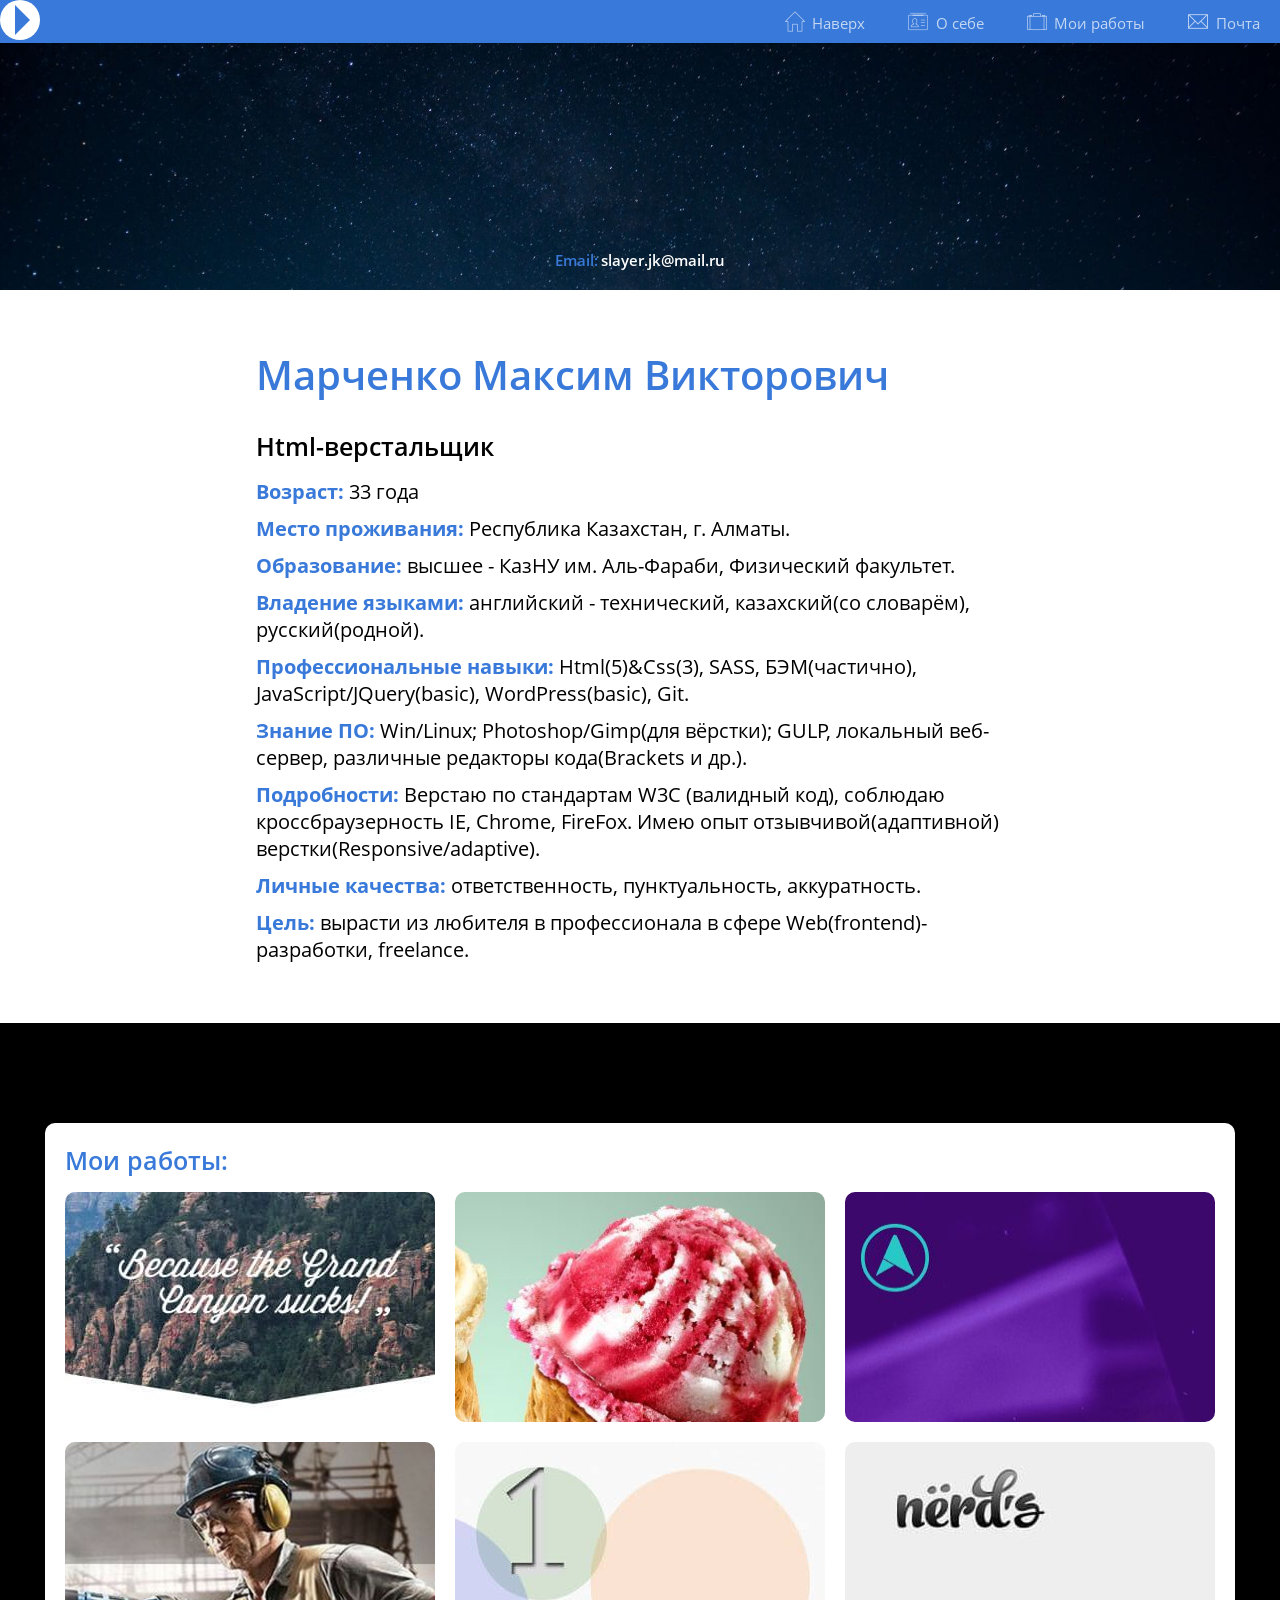
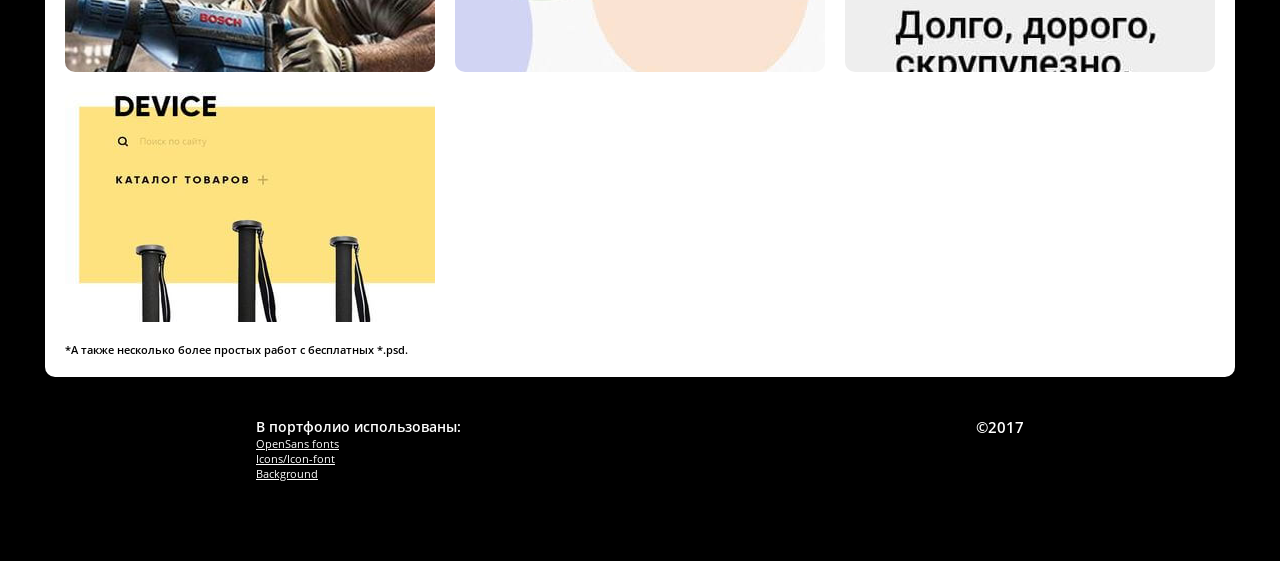
==== index.html @ 9f01fb10 "HTMLAcademy-Sedona project added." ====
<!DOCTYPE html>
<html lang="ru">

<head>
  <meta charset="utf-8">
  <meta name="description" content="Вёрстка (psd to html) и наполнение сайта.">
  <meta name="keywords" content="">
  <meta name="viewport" content="width=device-width,initial-scale=1">
  <meta http-equiv="X-UA-Compatible" content="IE=edge">

  <title>Портфолио html-верстальщика</title>

  <link href="css/normalize.css" rel="stylesheet">

  <link href="css/style.css" rel="stylesheet">
  <!--<link href="css/style-min.css" rel="stylesheet">-->

  <link rel="stylesheet" href="css/jquery-ui.min.css">
  <!--<link rel="stylesheet" href="https://ajax.googleapis.com/ajax/libs/jqueryui/1.12.1/themes/smoothness/jquery-ui.css">-->

  <!--<link rel="shortcut icon" href="img/favicon/favicon.ico" type="image/x-icon">-->
  <!--<link href="FONT" rel="stylesheet">-->

  <!--[if lt IE 9]>
  <script src="https://cdnjs.cloudflare.com/ajax/libs/html5shiv/3.7.3/html5shiv.min.js"></script>
  <![endif]-->

</head>

<body>
  <div class="toggle-header-menu">
    <div class="toggle-header-menu__btn"></div>
  </div>
  <header id="home" class="header">
    <nav class="header-top-menu clearfix">
      <ul class="header-top-menu__list">
        <li class="header-top-menu__li">
          <a href="#home" class="header-top-menu__link">
            <span class="header-top-menu__icon-font flaticon-homepage"></span>
            <span class="header-top-menu__span">Наверх</span>
          </a>
        </li>
        <li class="header-top-menu__li">
          <a href="#about" class="header-top-menu__link">
            <span class="header-top-menu__icon-font flaticon-id-card"></span>
            <span class="header-top-menu__span">О себе</span>
          </a>
        </li>
        <li class="header-top-menu__li">
          <a href="#works" class="header-top-menu__link">
            <span class="header-top-menu__icon-font flaticon-briefcase"></span>
            <span class="header-top-menu__span">Мои работы</span>
          </a>
        </li>
        <li class="header-top-menu__li">
          <a href="mailto:slayer.jk@mail.ru" class="header-top-menu__link">
            <span class="header-top-menu__icon-font flaticon-contact"></span>
            <span class="header-top-menu__span">Почта</span>
          </a>
        </li>
      </ul>
    </nav>
    <div class="header-bottom">
      <div class="container">
        <span class="colored-text1 header-bottom__span">Email:</span>
        <a class="header-bottom__mailto-link" href="mailto:slayer.jk@mail.ru">slayer.jk@mail.ru</a>
      </div>
    </div>
  </header>

  <div id="about" class="about-me">
    <div class="container">
      <h1 class="colored-text1 about-me__my-name">Марченко Максим Викторович</h1>
      <h2 class="about-me__prof">Html-верстальщик</h2>
      <p class="about-me__text">
        <span class="colored-text1 about-me__span">Возраст:</span> 33 года
      </p>
      <p class="about-me__text">
        <span class="colored-text1 about-me__span">Место проживания:</span> Республика Казахстан, г. Алматы.
      </p>
      <p class="about-me__text">
        <span class="colored-text1 about-me__span">Образование:</span> высшее - КазНУ им. Аль-Фараби, Физический факультет.
      </p>
      <p class="about-me__text">
        <span class="colored-text1 about-me__span">Владение языками:</span> английский - технический, казахский(со словарём), русский(родной).
      </p>
      <p class="about-me__text">
        <span class="colored-text1 about-me__span">Профессиональные навыки:</span> Html(5)&Css(3), SASS, БЭМ(частично), JavaScript/JQuery(basic), WordPress(basic), Git.
      </p>
      <p class="about-me__text">
        <span class="colored-text1 about-me__span">Знание ПО:</span> Win/Linux; Photoshop/Gimp(для вёрстки); GULP, локальный веб-сервер, различные редакторы кода(Brackets и др.).
      </p>
      <p class="about-me__text">
        <span class="colored-text1 about-me__span">Подробности:</span> Верстаю по стандартам W3C (валидный код), соблюдаю кроссбраузерность IE, Chrome, FireFox. Имею опыт отзывчивой(адаптивной) верстки(Responsive/adaptive).
      </p>
      <p class="about-me__text">
        <span class="colored-text1 about-me__span">Личные качества:</span> ответственность, пунктуальность, аккуратность.
      </p>
      <p class="about-me__text">
        <span class="colored-text1 about-me__span">Цель:</span> вырасти из любителя в профессионала в сфере Web(frontend)-разработки, freelance.
      </p>
    </div>
  </div>

  <div id="works" class="my-works">
    <div class="container container_my-works">
      <h2 class="about-me__prof about-me__prof_works">Мои работы:</h2>
      <div class="my-works__wrapper">
        <div class="my-works__work my-works__work_7">
          <div class="my-works__work-overlay">
            <h3 class="my-works__work-title">HTML Academy - Sedona</h3>
            <p class="my-works__work-description">
              Двухстраничный сайт(index/catalog) интернет-магазина.
              <br>Adaptive/Responsive: <span class="colored-text1">responsive(1200px-768px).</span>.
              <br>Свёрстано с макета HTMLAcademy.ru.
            </p>
            <div class="my-works__work-links">
              <a href="works/htmlacademy-sedona/index.html" class="my-works__work-link">Index</a>
              <a href="works/htmlacademy-sedona/hotels.html" class="my-works__work-link">Catalog</a>
            </div>
          </div>
          <img class="my-works__work-img" src="img/my-works__sedona.jpg" width="370" height="250" alt="Htmlacademy.ru-Glacy">
        </div>
        <div class="my-works__work my-works__work_6">
          <div class="my-works__work-overlay">
            <h3 class="my-works__work-title">HTML Academy - Glacy</h3>
            <p class="my-works__work-description">
              Двухстраничный сайт(index/catalog) интернет-магазина.
              <br>Adaptive/Responsive: <span class="colored-text1">adaptive(1200px-900px).</span>.
              <br>Свёрстано с макета HTMLAcademy.ru.
            </p>
            <div class="my-works__work-links">
              <a href="works/htmlacademy-glacy/index.html" class="my-works__work-link">Index</a>
              <a href="works/htmlacademy-glacy/catalog-creamy.html" class="my-works__work-link">Catalog</a>
            </div>
          </div>
          <img class="my-works__work-img" src="img/my-works__glacy.jpg" width="370" height="250" alt="Htmlacademy.ru-Glacy">
        </div>
        <div class="my-works__work my-works__work_5">
          <div class="my-works__work-overlay">
            <h3 class="my-works__work-title">Free psd - Eclipse</h3>
            <p class="my-works__work-description">
              Landing page.
              <br>Adaptive/Responsive: <span class="colored-text1">responsive</span>.
              <br><a class="my-works__work-link" href="http://blazrobar.com/free-psd-website-templates/eclipse-free-website-psd-template/">Ссылка на макет</a>
            </p>
            <div class="my-works__work-links">
              <a href="works/eclipse-free-psd/index.html" class="my-works__work-link">Index</a>
            </div>
          </div>
          <img class="my-works__work-img" src="img/my-works__eclipse.jpg" width="370" height="250" alt="Htmlacademy.ru-Technomart">
        </div>
        <div class="my-works__work my-works__work_4">
          <div class="my-works__work-overlay">
            <h3 class="my-works__work-title">HTMLAcademy-Technomart</h3>
            <p class="my-works__work-description">
              Двухстраничный сайт(index/catalog) интернет-магазина.
              <br>Adaptive/Responsive: <span class="colored-text1">none(fixed, 960px)</span>.
              <br>Свёрстано с макета HTMLAcademy.ru.
            </p>
            <div class="my-works__work-links">
              <a href="works/htmlacademy-technomart/index.html" class="my-works__work-link">Index</a>
              <a href="works/htmlacademy-technomart/technomart-catalog-perforators.html" class="my-works__work-link">Catalog</a>
            </div>
          </div>
          <img class="my-works__work-img" src="img/my-works__technomart.jpg" width="370" height="250" alt="Htmlacademy.ru-Technomart">
        </div>
        <div class="my-works__work my-works__work_4">
          <div class="my-works__work-overlay">
            <h3 class="my-works__work-title">PixelPlus test-project</h3>
            <p class="my-works__work-description">
              Тестовое задание на должность «WEB разработчик, HTML верстальщик» в компании Пиксель Плюс - 3 уровень сложности.
              <br>Adaptive/Responsive: <span class="colored-text1">responsive</span>.
              <br><a class="my-works__work-link" href="http://www.pixelplus.ru/test/lvl3/pixelplus.ru-test-v3.psd">Ссылка на макет</a>
            </p>
            <div class="my-works__work-links">
              <a href="works/pixel-plus-test-psd/index.html" class="my-works__work-link">Index</a>
            </div>
          </div>
          <img class="my-works__work-img" src="img/my-works__pixel-plus.jpg" width="370" height="250" alt="PixelPlus test-project">
        </div>
        <div class="my-works__work my-works__work_2">
          <div class="my-works__work-overlay">
            <h3 class="my-works__work-title">HTMLAcademy-Nerds</h3>
            <p class="my-works__work-description">
              Двухстраничный сайт(index/catalog) интернет-магазина.
              <br>Adaptive/Responsive: <span class="colored-text1">none(fixed, 880px)</span>.
              <br>Свёрстано с макета HTMLAcademy.ru.
            </p>
            <div class="my-works__work-links">
              <a href="works/htmlacademy-nerds/index.html" class="my-works__work-link">Index</a>
              <a href="works/htmlacademy-nerds/catalog.html" class="my-works__work-link">Catalog</a>
            </div>
          </div>
          <img class="my-works__work-img" src="img/my-works__nerds.jpg" width="370" height="250" alt="HTMLAcademy-Nerds">
        </div>
        <div class="my-works__work my-works__work_1">
          <div class="my-works__work-overlay">
            <h3 class="my-works__work-title">Htmlacademy.ru-Device</h3>
            <p class="my-works__work-description">
              Двухстраничный сайт(index/catalog) интернет-магазина.
              <br>Adaptive/Responsive: <span class="colored-text1">none(fixed, 1160px)</span>.
              <br>Курсовая работа.
              <br>Свёрстано с макета HTMLAcademy.ru.
            </p>
            <div class="my-works__work-links">
              <a href="works/htmlacademy-device/index.html" class="my-works__work-link">Index</a>
              <a href="works/htmlacademy-device/catalog-selfie-monopods.html" class="my-works__work-link">Catalog</a>
            </div>
          </div>
          <img class="my-works__work-img" src="img/my-works__device.jpg" width="370" height="250" alt="Htmlacademy.ru-Device">
        </div>
      </div>
      <span class="my-works__works-etc">*А также несколько более простых работ с бесплатных *.psd.</span>
    </div>
  </div>

  <footer class="footer">
    <div class="container clearfix">
      <div class="used-materials">
        <span class="used-materials__span">В портфолио использованы:</span>
        <a class="used-materials__link" href="https://fonts.google.com/specimen/Open+Sans?selection.family=Open+Sans">OpenSans fonts</a>
        <a class="used-materials__link" href="http://www.flaticon.com/">Icons/Icon-font</a>
        <a class="used-materials__link" href="http://wallpaperswide.com/night_sky_3-wallpapers.html">Background</a>

      </div>
      <div class="copyright">
        ©2017
      </div>
    </div>
  </footer>

  <div class="overlay"></div>

  <!-- Scripts______________________________________ -->
  <script src="script/jquery-3.1.1.min.js"></script>
  <!--<script src="https://ajax.googleapis.com/ajax/libs/jquery/3.1.1/jquery.min.js"></script>-->

  <script src="script/jquery-ui.min.js"></script>
  <!--<script src="https://ajax.googleapis.com/ajax/libs/jqueryui/1.12.1/jquery-ui.min.js"></script>-->

  <script src="script/script.js"></script>
  <!--<script src="script/script-min.js"></script>-->

</body>

</html>
---- css/style.css ----
@font-face {
  font-family: 'OpenSans-Regular';
  src: url('../fonts/OpenSans-Regular/OpenSans-Regular.eot');
  src: url('../fonts/OpenSans-Regular/OpenSans-Regular.woff2') format('woff2'), url('../fonts/OpenSans-Regular/OpenSans-Regular.eot?#iefix') format('embedded-opentype');
  font-weight: normal;
  font-style: normal;
}

@font-face {
  font-family: 'OpenSans';
  src: url('../fonts/OpenSans-Regular/OpenSans.woff') format('woff'), url('../fonts/OpenSans-Regular/OpenSans.ttf') format('truetype');
  font-weight: normal;
  font-style: normal;
}

@font-face {
  font-family: 'OpenSans-Semibold';
  src: url('../fonts/OpenSans-Semibold/OpenSans-Semibold.eot');
  src: url('../fonts/OpenSans-Semibold/OpenSans-Semibold.woff2') format('woff2'), url('../fonts/OpenSans-Semibold/OpenSans-Semibold.woff') format('woff'), url('../fonts/OpenSans-Semibold/OpenSans-Semibold.ttf') format('truetype'), url('../fonts/OpenSans-Semibold/OpenSans-Semibold.eot?#iefix') format('embedded-opentype');
  font-weight: normal;
  font-style: normal;
}

@font-face {
  font-family: 'OpenSans-Bold';
  src: url('../fonts/OpenSans-Bold/OpenSans-Bold.eot');
  src: url('../fonts/OpenSans-Bold/OpenSans-Bold.woff2') format('woff2'), url('../fonts/OpenSans-Bold/OpenSans-Bold.woff') format('woff'), url('../fonts/OpenSans-Bold/OpenSans-Bold.ttf') format('truetype'), url('../fonts/OpenSans-Bold/OpenSans-Bold.eot?#iefix') format('embedded-opentype');
  font-weight: normal;
  font-style: normal;
}


/* ICON-FONT */


/* Flaticon icon font: Flaticon Creation date: 08/02/2017 11:21 */

@font-face {
  font-family: "Flaticon";
  src: url("../fonts/icon-font/Flaticon.eot");
  src: url("../fonts/icon-font/Flaticon.eot?#iefix") format("embedded-opentype"), url("../fonts/icon-font/Flaticon.woff") format("woff"), url("../fonts/icon-font/Flaticon.ttf") format("truetype"), url("../fonts/icon-font/Flaticon.svg#Flaticon") format("svg");
  font-weight: normal;
  font-style: normal;
}

@media screen and (-webkit-min-device-pixel-ratio:0) {
  @font-face {
    font-family: "Flaticon";
    src: url("../fonts/icon-font/Flaticon.svg#Flaticon") format("svg");
  }
}

[class^="flaticon-"]:before,
[class*=" flaticon-"]:before,
[class^="flaticon-"]:after,
[class*=" flaticon-"]:after {
  font-family: Flaticon;
  font-size: 20px;
  font-style: normal;
  margin-left: 20px;
}

.flaticon-briefcase:before {
  content: "\f100";
}

.flaticon-contact:before {
  content: "\f101";
}

.flaticon-homepage:before {
  content: "\f102";
}

.flaticon-id-card:before {
  content: "\f103";
}


/*
*::-webkit-input-placeholder {
	color: #666;
	opacity: 1;
}
*:-moz-placeholder {
	color: #666;
	opacity: 1;
}
*::-moz-placeholder {
	color: #666;
	opacity: 1;
}
*:-ms-input-placeholder {
	color: #666;
	opacity: 1;
}
*/


/* Common styles */

* {
  margin: 0;
  padding: 0;
}

a {
  text-decoration: none;
  color: #000000;
}

body {
  display: -webkit-box;
  display: -ms-flexbox;
  display: flex;
  -webkit-box-orient: vertical;
  -webkit-box-direction: normal;
  -ms-flex-direction: column;
  flex-direction: column;
  -webkit-box-pack: start;
  -ms-flex-pack: start;
  justify-content: flex-start;
  font-size: 0.625em;
  background: #000 url('../img/body__bg.jpg') no-repeat center;
  background-attachment: fixed;
  background-size: 100% 100%;
}

ul {
  list-style: none;
}

img,
video,
audio {
  max-width: 100%;
}

.clearfix {
  display: table;
  clear: both;
  content: "";
}

.container {
  width: 100%;
  max-width: 768px;
  margin: 0 auto;
}

.colored-text1 {
  font-family: "OpenSans-Bold", Arial, sans-serif;
  color: #3879d9;
}

.hidden {
  display: none;
}


/* HEADER_TOP_MENU */

.toggle-header-menu {
  display: none;
  position: fixed;
  width: 40px;
  height: 40px;
  background-color: #fff;
  border-radius: 50%;
  cursor: pointer;
  -webkit-transition: all 0.5s ease;
  transition: all 0.5s ease;
  z-index: 101;
}

.toggle-header-menu__btn::after {
  position: absolute;
  top: 5px;
  left: 15px;
  border: 15px solid transparent;
  border-left-color: #3879d9;
  content: "";
}

.toggle-header-menu__btn_active {
  -webkit-transform: rotate(180deg);
  transform: rotate(180deg);
}

.toggle-header-menu:hover {
  box-shadow: 0 0 5px 5px #fff;
}

.toggle-header-menu:hover > .toggle-header-menu__btn {
  -webkit-transform: translateX(-3px);
  transform: translateX(-3px);
}

.header-top-menu {
  position: fixed;
  width: 100%;
  height: 40px;
  background-color: #3879d9;
  z-index: 100;
}

.header-top-menu__list {
  float: right;
}

.header-top-menu__li {
  display: inline-block;
}

.header-top-menu__link {
  display: block;
  padding: 0;
  padding-top: 10px;
  padding-right: 20px;
  padding-bottom: 10px;
  vertical-align: middle;
  opacity: 0.7;
}

.header-top-menu__link:hover {
  background-color: #1765d9;
  opacity: 1;
}

.header-top-menu__span,
.header-top-menu__icon-font {
  font-size: 1.5em;
  /*15*/
  color: #ffffff;
}

.header-top-menu__icon-font {
  margin-right: 5px;
}

.header-top-menu__span {
  font-family: "OpenSans", Arial, sans-serif;
}


/* HEADER_BOTTOM */

.header-bottom {
  padding-top: 250px;
  padding-bottom: 20px;
  text-align: center;
}

.header-bottom__span,
.header-bottom__mailto-link {
  font: 1.5em "OpenSans-SemiBold", Arial, sans-serif;
  /*15*/
}

.header-bottom__mailto-link {
  color: #fff;
}


/* ABOUT-ME */

.about-me {
  width: 100%;
  padding-top: 30px;
  padding-bottom: 50px;
  text-align: left;
  background-color: #ffffff;
}

.about-me__my-name {
  font: 4em "OpenSans-SemiBold", Arial, sans-serif;
  /*20*/
}

.about-me__prof {
  margin-bottom: 15px;
  font: 2.5em "OpenSans-SemiBold", Arial, sans-serif;
  /*20*/
  color: #000;
}

.about-me__prof_works {
  color: #3879d9;
}

.about-me__text {
  margin-bottom: 10px;
  font: 2em "OpenSans", Arial, sans-serif;
  /*20*/
  color: #000;
}


/* MY_WORKS */

.my-works {
  padding-top: 100px;
  padding-bottom: 40px;
}

.container_my-works {
  max-width: 1150px;
  /*1190*/
  padding: 20px;
  background-color: #fff;
  border-radius: 10px;
}

.my-works__wrapper {
  display: -webkit-box;
  display: -ms-flexbox;
  display: flex;
  -webkit-box-pack: justify;
  -ms-flex-pack: justify;
  justify-content: space-between;
  -webkit-box-align: start;
  -ms-flex-align: start;
  align-items: flex-start;
  -ms-flex-wrap: wrap;
  flex-wrap: wrap;
}

.my-works__work {
  position: relative;
  width: 370px;
  height: 230px;
  margin-bottom: 20px;
  background-color: grey;
  border-radius: 10px;
  overflow: hidden;
}

.my-works__work:hover {
  box-shadow: 0 0 10px 5px grey;
}

.my-works__work:hover .my-works__work-img {
  opacity: 0.3;
}

.my-works__work-overlay {
  position: absolute;
  top: 50%;
  left: 50%;
  display: -webkit-box;
  display: -ms-flexbox;
  display: flex;
  -webkit-box-orient: vertical;
  -webkit-box-direction: normal;
  -ms-flex-direction: column;
  flex-direction: column;
  -webkit-box-pack: start;
  -ms-flex-pack: start;
  justify-content: flex-start;
  -webkit-box-align: start;
  -ms-flex-align: start;
  align-items: flex-start;
  width: 300px;
  height: 150px;
  padding: 10px;
  word-break: normal;
  text-align: left;
  background-color: rgba(0, 0, 0, 0.7);
  border-radius: 5px;
  -webkit-transform: translate(-50%, -50%) scale(0);
  transform: translate(-50%, -50%) scale(0);
  -webkit-transition: all 0.5s ease;
  transition: all 0.5s ease;
  overflow: hidden;
  z-index: 1;
}

.my-works__work:hover > .my-works__work-overlay {
  -webkit-transform: translate(-50%, -50%) scale(1);
  transform: translate(-50%, -50%) scale(1);
}

.my-works__work-title {
  margin-bottom: 5px;
  font: 1.5em "OpenSans-Bold", Arial, sans-serif;
  color: #3879d9;
}

.my-works__work-description {
  display: block;
  width: 100%;
  font: 1.2em "OpenSans-SemiBold", Arial, sans-serif;
  color: #fff;
}

.my-works__work-links {
  margin-top: auto;
}

.my-works__work-link {
  font: 1.1em "OpenSans-SemiBold", Arial, sans-serif;
  text-decoration: underline;
  color: #fff;
}

.my-works__work-link:hover {
  text-decoration: none;
  color: #3879d9;
}

.my-works__works-etc {
  font: 1.1em "OpenSans-SemiBold", Arial, sans-serif;
  color: #000;
}


/* FOOTER */

.footer {
  margin-top: auto;
  padding-bottom: 80px;
}

.used-materials {
  float: left;
  width: 300px;
  text-align: left;
}

.used-materials__span {
  font: 1.4em "OpenSans-SemiBold", Arial, sans-serif;
  text-decoration: underline;
  color: #fff;
  text-decoration: none;
}

.used-materials__link {
  display: block;
  font: 1.1em "OpenSans", Arial, sans-serif;
  text-decoration: underline;
  color: #fff;
}

.used-materials__link:hover {
  text-decoration: none;
}

.copyright {
  float: right;
  width: 200px;
  font: 1.5em "OpenSans-SemiBold", Arial, sans-serif;
  /*15*/
  text-align: right;
  color: #fff;
}


/* Media-queries-desktops/tablets */


/* Large Devices, Wide Screens */

@media only screen and (max-width: 1109px) {
  .my-works__wrapper {
    padding: 0;
    -ms-flex-pack: distribute;
    justify-content: space-around;
  }
  /* Medium Devices, Desktops */
  @media only screen and (max-width: 992px) {}
  /* Small Devices, Tablets */
  @media only screen and (max-width: 739px) {
    .my-works__wrapper {
      -webkit-box-pack: center;
      -ms-flex-pack: center;
      justify-content: center;
    }
  }
  @media only screen and (max-width: 516px) {
    .toggle-header-menu {
      top: 40px;
    }
    .header-top-menu__list {
      text-align: right;
    }
    .about-me {
      padding: 0 5px 20px 5px;
    }
    .about-me__my-name {
      margin-bottom: 5px;
      font-size: 2em;
    }
    .about-me__prof {
      margin-bottom: 5px;
      font-size: 1.7em;
    }
    .about-me__text {
      margin-bottom: 5px;
      font-size: 1.5em;
    }
    .container_my-works {
      padding-left: 5px;
      padding-right: 5px;
    }
    .my-works__work {
      position: relative;
      width: 100%;
      height: 100%;
      margin-bottom: 10px;
      background-color: transparent;
    }
    .my-works__work:hover {
      box-shadow: none;
    }
    .my-works__work:hover > .my-works__work-overlay {
      -webkit-transform: none;
      transform: none;
    }
    .my-works__work-img {
      display: none;
    }
    .my-works__work-overlay {
      display: block;
      position: relative;
      top: 0;
      left: 0;
      width: 100%;
      height: 100%;
      -webkit-transform: none;
      transform: none;
      -webkit-transition: none;
      transition: none;
      background-color: rgba(0, 0, 0, 0.8);
    }
  }
  /* Media-queries-desktops/smartphones */
  /* Extra Small Devices, Phones */
  @media only screen and (max-width: 480px) {
    .header-top-menu__li {
      display: inline-block;
    }
    .header-top-menu__link {
      padding-right: 7px;
    }
    .about-me__text {
      line-height: 1.5em;
    }
  }
  /* Custom, iPhone Retina */
  @media only screen and (max-width: 320px) {
    .header-top-menu__link {
      padding-right: 20px;
    }
  }
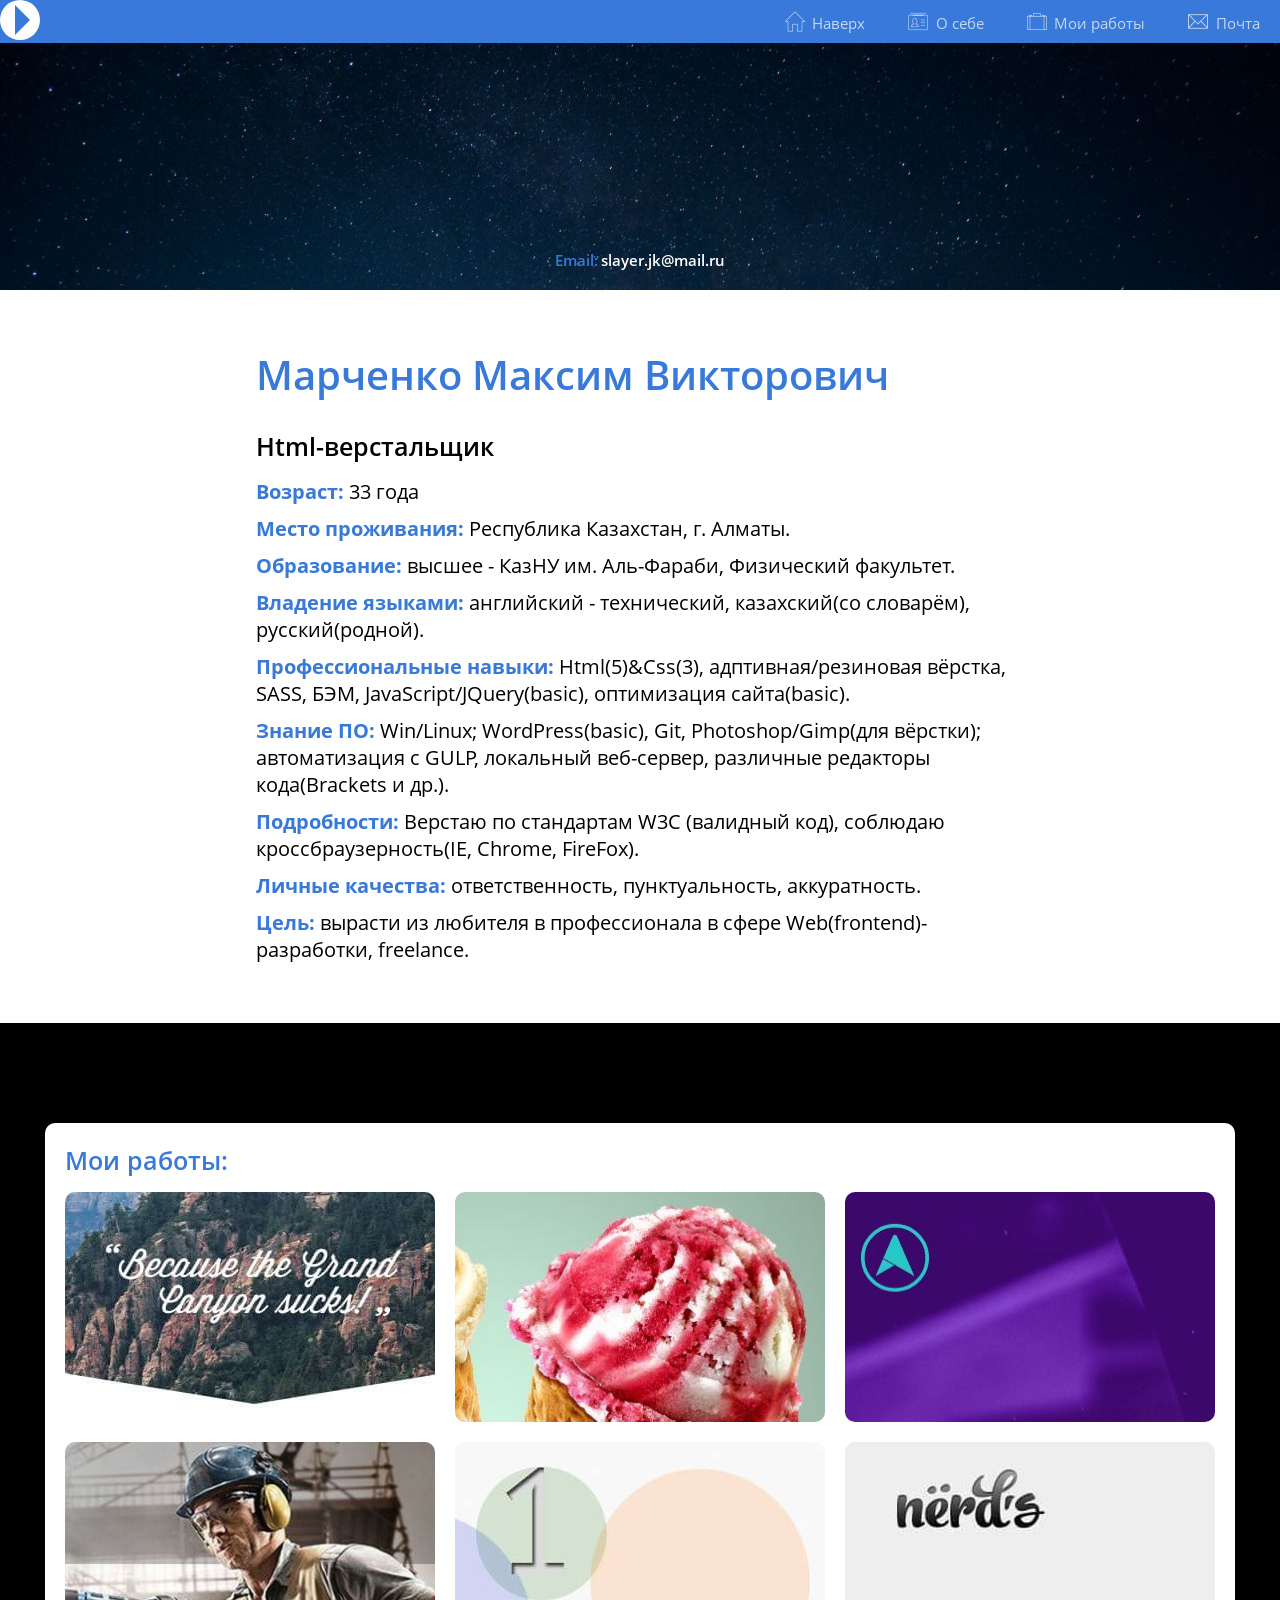
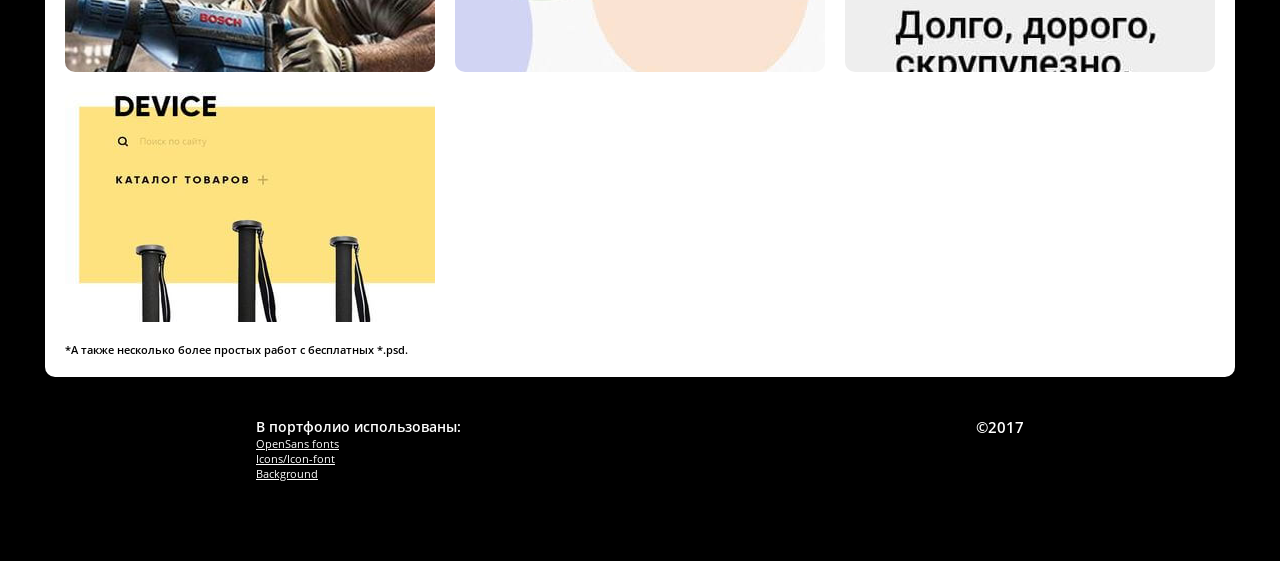
==== commit 9e8b4d18: "[-]|Removed previous Sedona project. [+]Added sedona - htmlacademy intensiv #11 - sedona project." ====
--- a/index.html
+++ b/index.html
@@ -85,13 +85,13 @@
         <span class="colored-text1 about-me__span">Владение языками:</span> английский - технический, казахский(со словарём), русский(родной).
       </p>
       <p class="about-me__text">
-        <span class="colored-text1 about-me__span">Профессиональные навыки:</span> Html(5)&Css(3), SASS, БЭМ(частично), JavaScript/JQuery(basic), WordPress(basic), Git.
-      </p>
-      <p class="about-me__text">
-        <span class="colored-text1 about-me__span">Знание ПО:</span> Win/Linux; Photoshop/Gimp(для вёрстки); GULP, локальный веб-сервер, различные редакторы кода(Brackets и др.).
-      </p>
-      <p class="about-me__text">
-        <span class="colored-text1 about-me__span">Подробности:</span> Верстаю по стандартам W3C (валидный код), соблюдаю кроссбраузерность IE, Chrome, FireFox. Имею опыт отзывчивой(адаптивной) верстки(Responsive/adaptive).
+        <span class="colored-text1 about-me__span">Профессиональные навыки:</span> Html(5)&Css(3), адптивная/резиновая вёрстка, SASS, БЭМ, JavaScript/JQuery(basic), оптимизация сайта(basic).
+      </p>
+      <p class="about-me__text">
+        <span class="colored-text1 about-me__span">Знание ПО:</span> Win/Linux; WordPress(basic), Git, Photoshop/Gimp(для вёрстки); автоматизация с GULP, локальный веб-сервер, различные редакторы кода(Brackets и др.).
+      </p>
+      <p class="about-me__text">
+        <span class="colored-text1 about-me__span">Подробности:</span> Верстаю по стандартам W3C (валидный код), соблюдаю кроссбраузерность(IE, Chrome, FireFox).
       </p>
       <p class="about-me__text">
         <span class="colored-text1 about-me__span">Личные качества:</span> ответственность, пунктуальность, аккуратность.
@@ -110,13 +110,14 @@
           <div class="my-works__work-overlay">
             <h3 class="my-works__work-title">HTML Academy - Sedona</h3>
             <p class="my-works__work-description">
-              Двухстраничный сайт(index/catalog) интернет-магазина.
-              <br>Adaptive/Responsive: <span class="colored-text1">responsive(1200px-768px).</span>.
-              <br>Свёрстано с макета HTMLAcademy.ru.
+              Трёхстраничный (index/media/form) туристический сайт.
+              <br>Responsive: <span class="colored-text1">Responsive(320px-1200px).</span>.
+              <br>Курсовая работа Продвинутого интенсива(№11 c 22 мая по 28 июня 2017) HTMLAcademy.ru.
             </p>
             <div class="my-works__work-links">
               <a href="works/htmlacademy-sedona/index.html" class="my-works__work-link">Index</a>
-              <a href="works/htmlacademy-sedona/hotels.html" class="my-works__work-link">Catalog</a>
+              <a href="works/htmlacademy-sedona/sedona-media.html" class="my-works__work-link">Media</a>
+              <a href="works/htmlacademy-sedona/sedona-form.html" class="my-works__work-link">Form</a>
             </div>
           </div>
           <img class="my-works__work-img" src="img/my-works__sedona.jpg" width="370" height="250" alt="Htmlacademy.ru-Glacy">
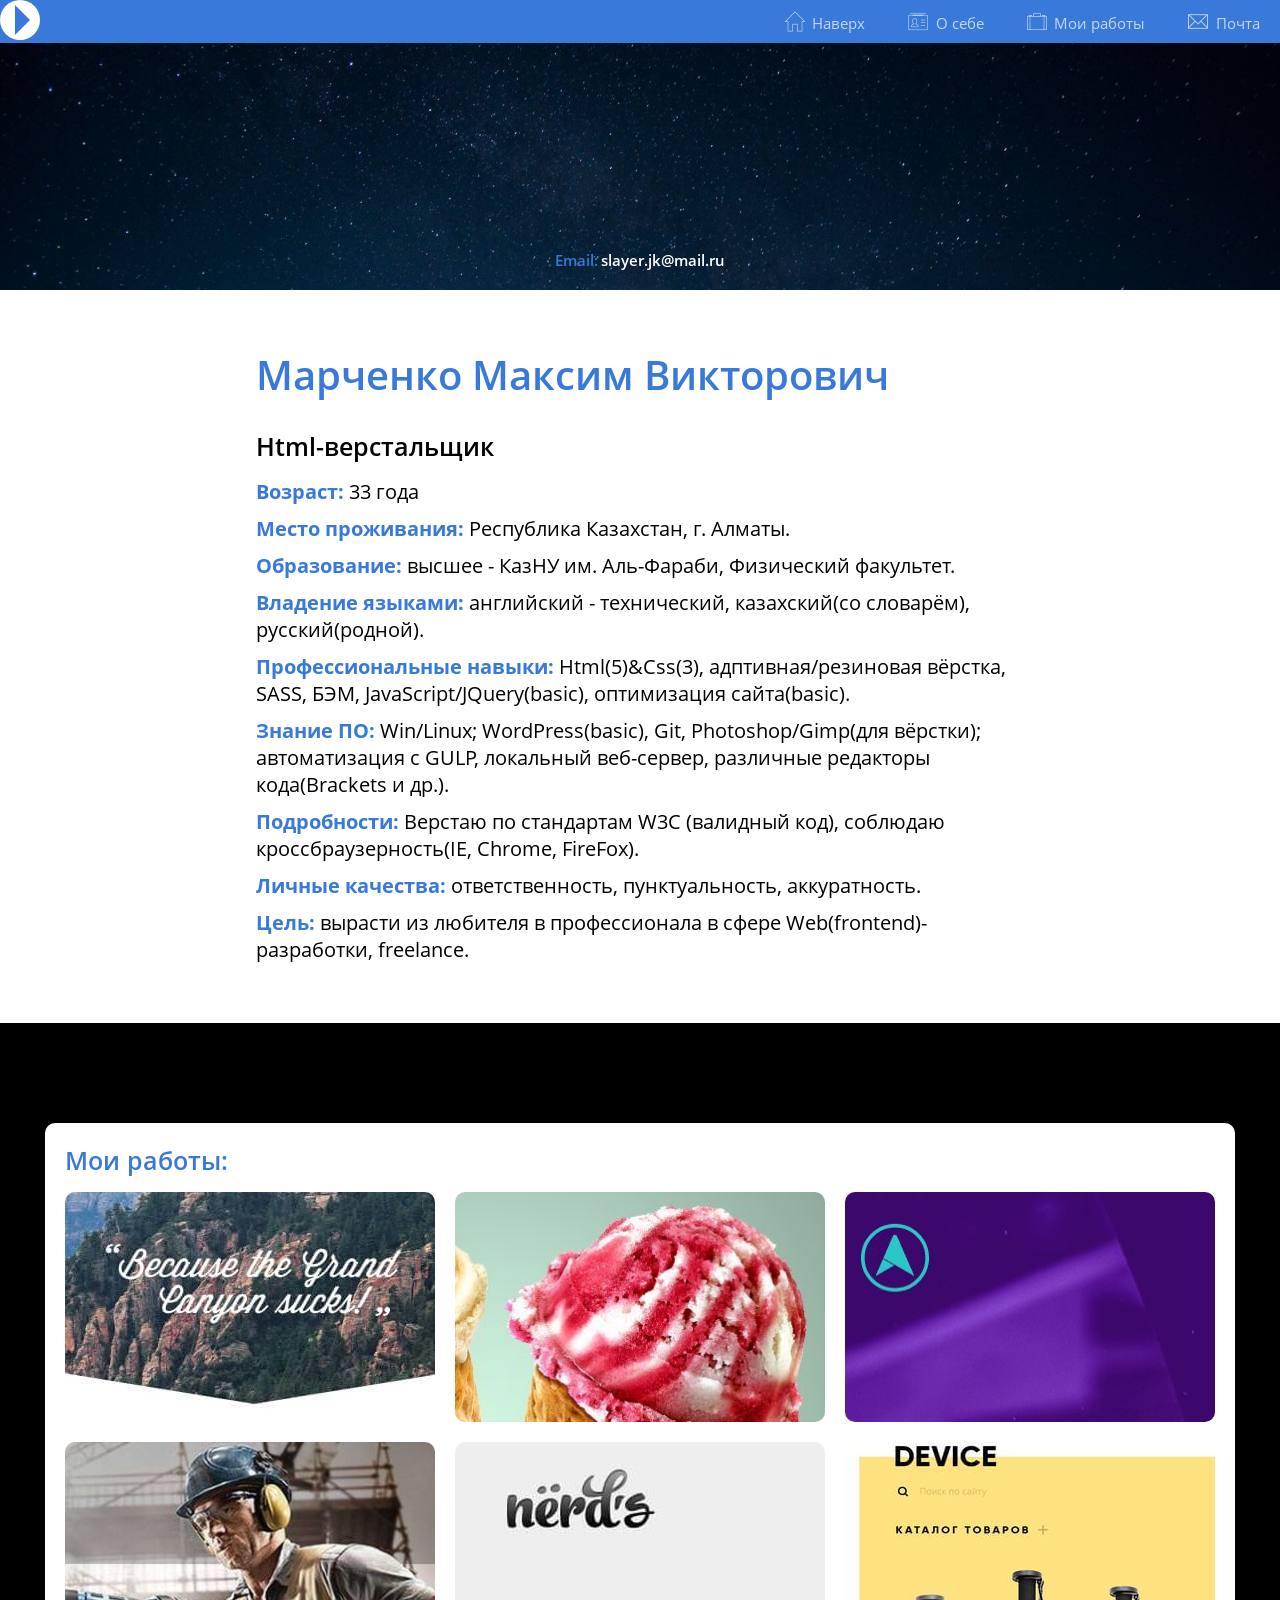
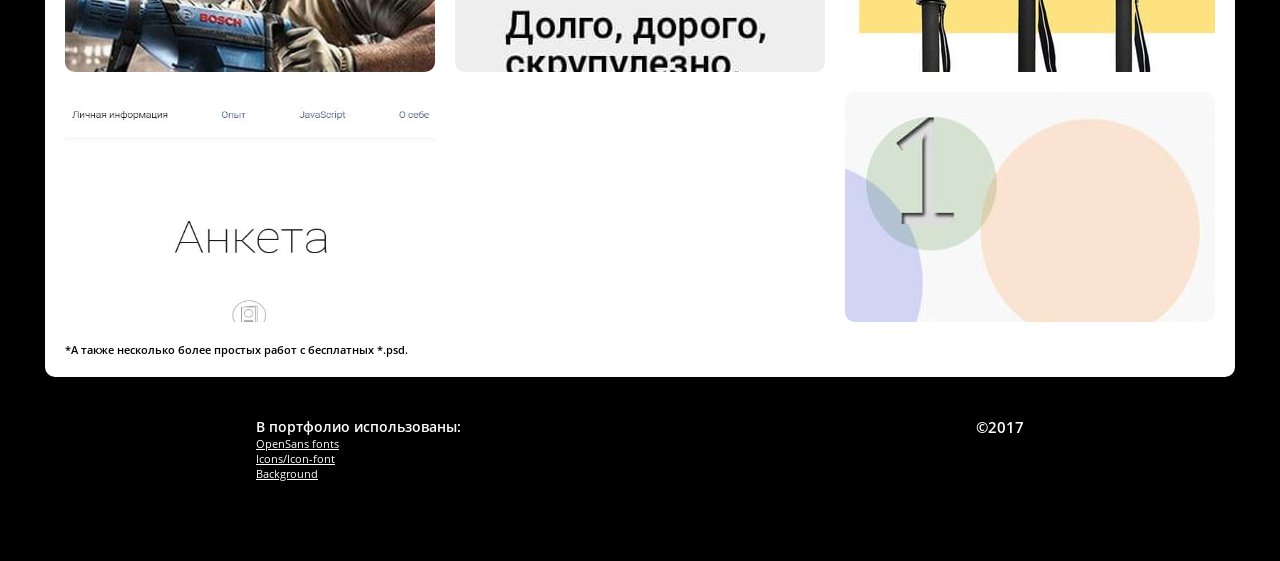
==== commit 50d34a15: "One-page.kz test project added." ====
--- a/index.html
+++ b/index.html
@@ -106,7 +106,7 @@
     <div class="container container_my-works">
       <h2 class="about-me__prof about-me__prof_works">Мои работы:</h2>
       <div class="my-works__wrapper">
-        <div class="my-works__work my-works__work_7">
+        <div class="my-works__work">
           <div class="my-works__work-overlay">
             <h3 class="my-works__work-title">HTML Academy - Sedona</h3>
             <p class="my-works__work-description">
@@ -122,7 +122,7 @@
           </div>
           <img class="my-works__work-img" src="img/my-works__sedona.jpg" width="370" height="250" alt="Htmlacademy.ru-Glacy">
         </div>
-        <div class="my-works__work my-works__work_6">
+        <div class="my-works__work">
           <div class="my-works__work-overlay">
             <h3 class="my-works__work-title">HTML Academy - Glacy</h3>
             <p class="my-works__work-description">
@@ -137,7 +137,7 @@
           </div>
           <img class="my-works__work-img" src="img/my-works__glacy.jpg" width="370" height="250" alt="Htmlacademy.ru-Glacy">
         </div>
-        <div class="my-works__work my-works__work_5">
+        <div class="my-works__work">
           <div class="my-works__work-overlay">
             <h3 class="my-works__work-title">Free psd - Eclipse</h3>
             <p class="my-works__work-description">
@@ -151,7 +151,7 @@
           </div>
           <img class="my-works__work-img" src="img/my-works__eclipse.jpg" width="370" height="250" alt="Htmlacademy.ru-Technomart">
         </div>
-        <div class="my-works__work my-works__work_4">
+        <div class="my-works__work">
           <div class="my-works__work-overlay">
             <h3 class="my-works__work-title">HTMLAcademy-Technomart</h3>
             <p class="my-works__work-description">
@@ -166,7 +166,51 @@
           </div>
           <img class="my-works__work-img" src="img/my-works__technomart.jpg" width="370" height="250" alt="Htmlacademy.ru-Technomart">
         </div>
-        <div class="my-works__work my-works__work_4">
+        <div class="my-works__work">
+          <div class="my-works__work-overlay">
+            <h3 class="my-works__work-title">HTMLAcademy-Nerds</h3>
+            <p class="my-works__work-description">
+              Двухстраничный сайт(index/catalog) интернет-магазина.
+              <br>Adaptive/Responsive: <span class="colored-text1">none(fixed, 880px)</span>.
+              <br>Свёрстано с макета HTMLAcademy.ru.
+            </p>
+            <div class="my-works__work-links">
+              <a href="works/htmlacademy-nerds/index.html" class="my-works__work-link">Index</a>
+              <a href="works/htmlacademy-nerds/catalog.html" class="my-works__work-link">Catalog</a>
+            </div>
+          </div>
+          <img class="my-works__work-img" src="img/my-works__nerds.jpg" width="370" height="250" alt="HTMLAcademy-Nerds">
+        </div>
+        <div class="my-works__work">
+          <div class="my-works__work-overlay">
+            <h3 class="my-works__work-title">Htmlacademy.ru-Device</h3>
+            <p class="my-works__work-description">
+              Двухстраничный сайт(index/catalog) интернет-магазина.
+              <br>Adaptive/Responsive: <span class="colored-text1">none(fixed, 1160px)</span>.
+              <br>Курсовая работа.
+              <br>Свёрстано с макета HTMLAcademy.ru.
+            </p>
+            <div class="my-works__work-links">
+              <a href="works/htmlacademy-device/index.html" class="my-works__work-link">Index</a>
+              <a href="works/htmlacademy-device/catalog-selfie-monopods.html" class="my-works__work-link">Catalog</a>
+            </div>
+          </div>
+          <img class="my-works__work-img" src="img/my-works__device.jpg" width="370" height="250" alt="Htmlacademy.ru-Device">
+        </div>
+        <div class="my-works__work">
+          <div class="my-works__work-overlay">
+            <h3 class="my-works__work-title">One-Page.kz test-project</h3>
+            <p class="my-works__work-description">
+              Одностраничный сайт-анкета(заполненный моими данными). Тестовое задание на должность «HTML верстальщик» в компании One-Page.kz.
+              <br>Adaptive/Responsive: <span class="colored-text1">responsive(320+)</span>.
+            </p>
+            <div class="my-works__work-links">
+              <a href="works/one-page-test/index.html" class="my-works__work-link">Index</a>
+            </div>
+          </div>
+          <img class="my-works__work-img" src="img/One-page-test.jpg" width="370" height="250" alt="PixelPlus test-project">
+        </div>
+        <div class="my-works__work">
           <div class="my-works__work-overlay">
             <h3 class="my-works__work-title">PixelPlus test-project</h3>
             <p class="my-works__work-description">
@@ -179,37 +223,6 @@
             </div>
           </div>
           <img class="my-works__work-img" src="img/my-works__pixel-plus.jpg" width="370" height="250" alt="PixelPlus test-project">
-        </div>
-        <div class="my-works__work my-works__work_2">
-          <div class="my-works__work-overlay">
-            <h3 class="my-works__work-title">HTMLAcademy-Nerds</h3>
-            <p class="my-works__work-description">
-              Двухстраничный сайт(index/catalog) интернет-магазина.
-              <br>Adaptive/Responsive: <span class="colored-text1">none(fixed, 880px)</span>.
-              <br>Свёрстано с макета HTMLAcademy.ru.
-            </p>
-            <div class="my-works__work-links">
-              <a href="works/htmlacademy-nerds/index.html" class="my-works__work-link">Index</a>
-              <a href="works/htmlacademy-nerds/catalog.html" class="my-works__work-link">Catalog</a>
-            </div>
-          </div>
-          <img class="my-works__work-img" src="img/my-works__nerds.jpg" width="370" height="250" alt="HTMLAcademy-Nerds">
-        </div>
-        <div class="my-works__work my-works__work_1">
-          <div class="my-works__work-overlay">
-            <h3 class="my-works__work-title">Htmlacademy.ru-Device</h3>
-            <p class="my-works__work-description">
-              Двухстраничный сайт(index/catalog) интернет-магазина.
-              <br>Adaptive/Responsive: <span class="colored-text1">none(fixed, 1160px)</span>.
-              <br>Курсовая работа.
-              <br>Свёрстано с макета HTMLAcademy.ru.
-            </p>
-            <div class="my-works__work-links">
-              <a href="works/htmlacademy-device/index.html" class="my-works__work-link">Index</a>
-              <a href="works/htmlacademy-device/catalog-selfie-monopods.html" class="my-works__work-link">Catalog</a>
-            </div>
-          </div>
-          <img class="my-works__work-img" src="img/my-works__device.jpg" width="370" height="250" alt="Htmlacademy.ru-Device">
         </div>
       </div>
       <span class="my-works__works-etc">*А также несколько более простых работ с бесплатных *.psd.</span>
@@ -245,4 +258,4 @@
 
 </body>
 
-</html>+</html>
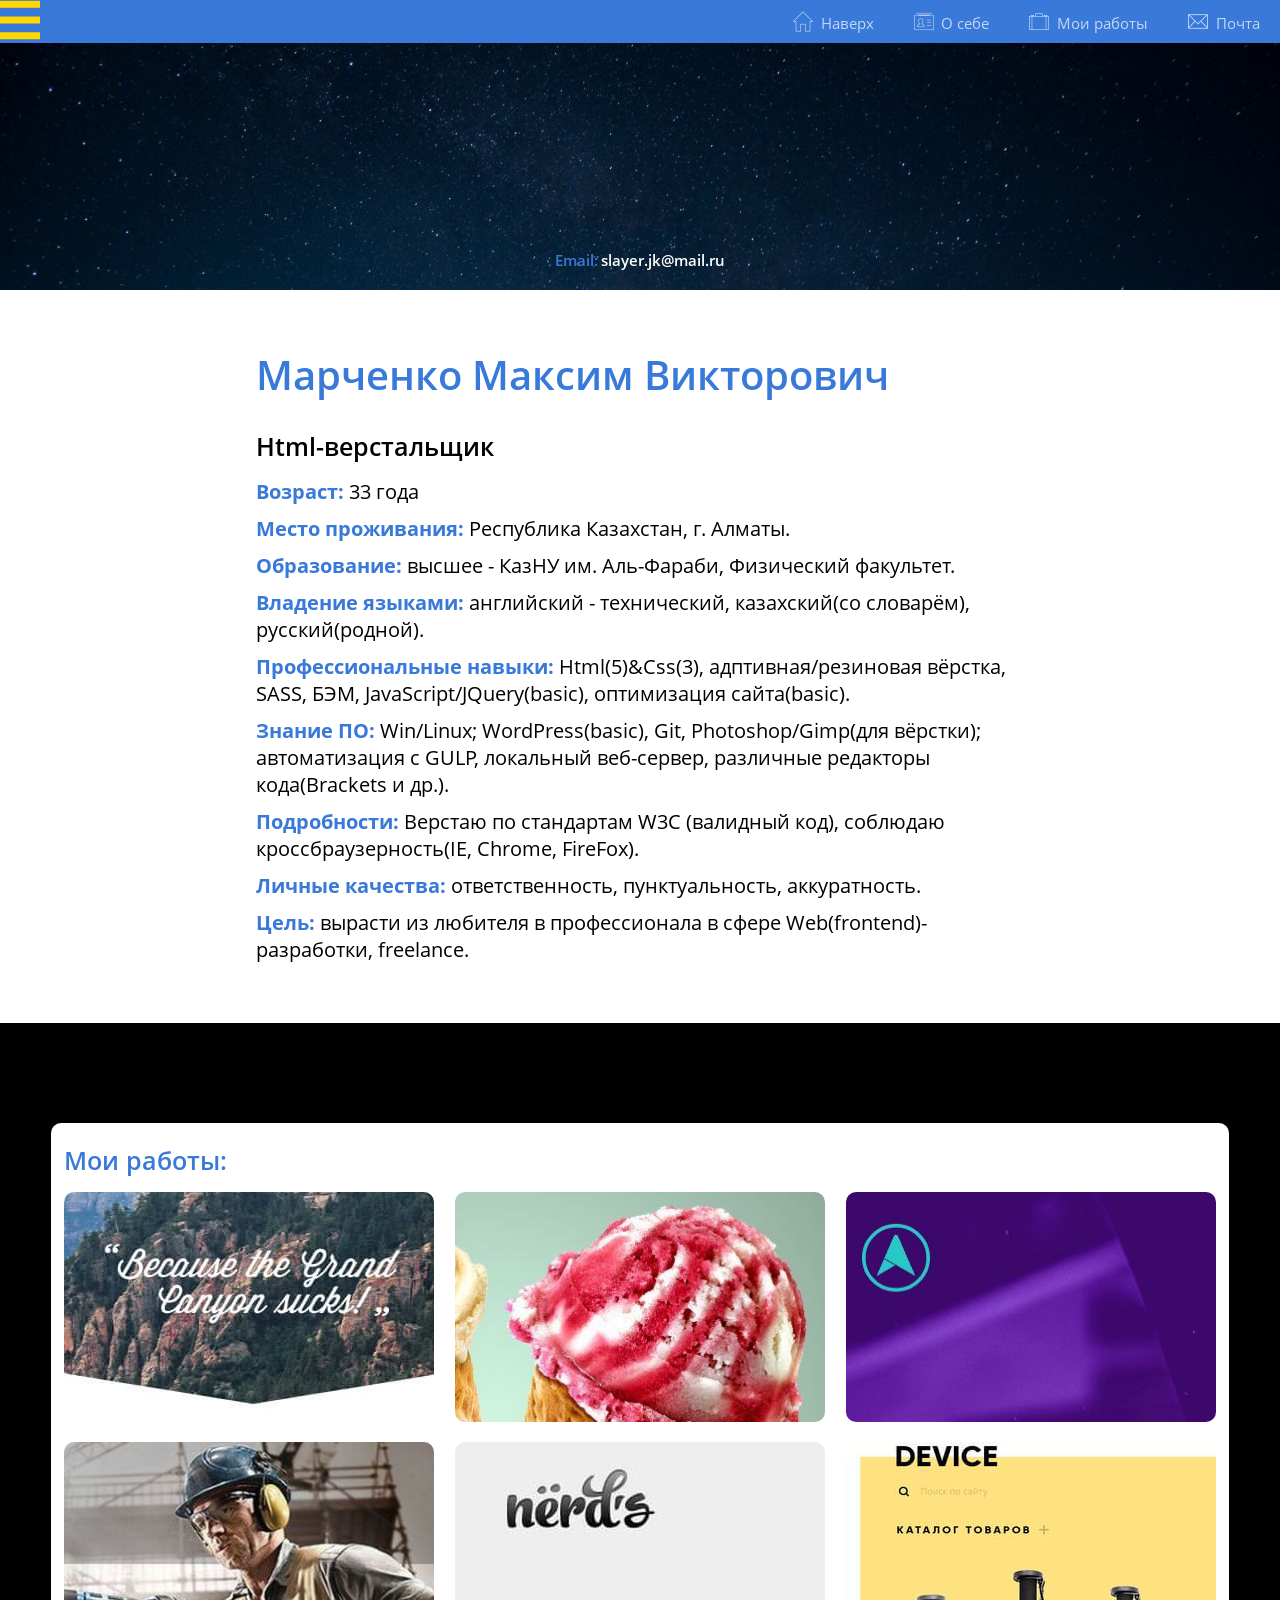
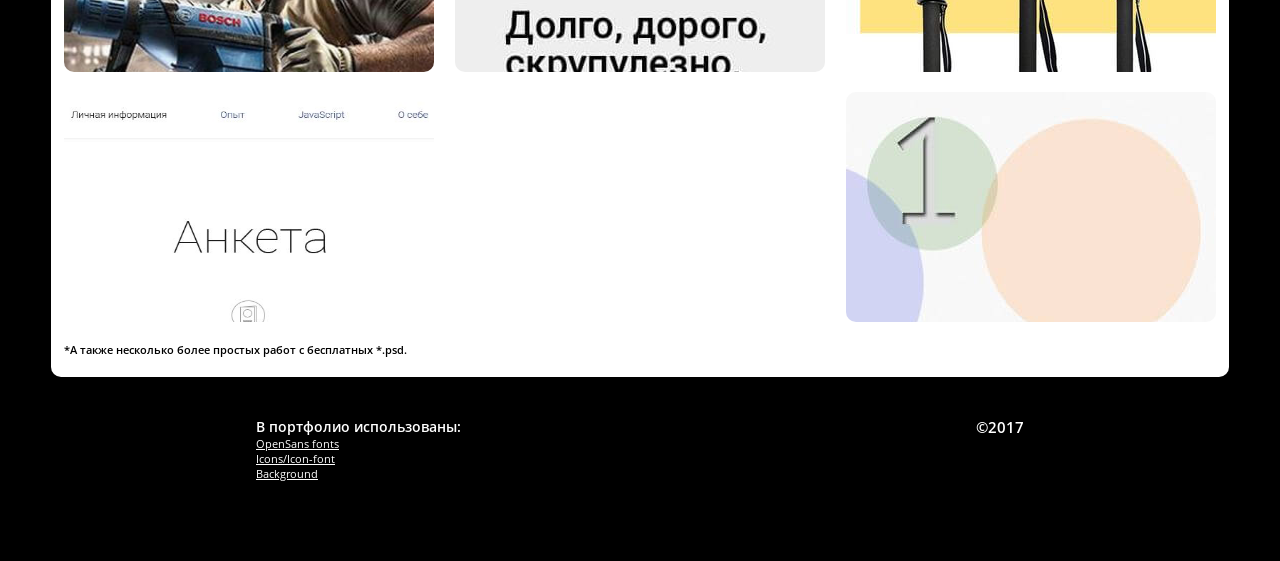
==== commit 7647e929: "Reworked main-nav(toggle-menu btn) adaptation and js for it; works section adaptation fixes." ====
--- a/index.html
+++ b/index.html
@@ -12,8 +12,8 @@
 
   <link href="css/normalize.css" rel="stylesheet">
 
-  <link href="css/style.css" rel="stylesheet">
-  <!--<link href="css/style-min.css" rel="stylesheet">-->
+  <!--<link href="css/style.css" rel="stylesheet">-->
+  <link href="css/style-min.css" rel="stylesheet">
 
   <link rel="stylesheet" href="css/jquery-ui.min.css">
   <!--<link rel="stylesheet" href="https://ajax.googleapis.com/ajax/libs/jqueryui/1.12.1/themes/smoothness/jquery-ui.css">-->
@@ -28,11 +28,17 @@
 </head>
 
 <body>
-  <div class="toggle-header-menu">
-    <div class="toggle-header-menu__btn"></div>
-  </div>
   <header id="home" class="header">
-    <nav class="header-top-menu clearfix">
+    <div class="toggle-header-menu__btn">
+      <svg version="1.0" id="toggle-menu" xmlns="http://www.w3.org/2000/svg" xmlns:xlink="http://www.w3.org/1999/xlink" x="0px" y="0px" width="40" height="40" viewBox="0 0 22.928 21.982" enable-background="new 0 0 22.928 21.982" xml:space="preserve">
+        <g>
+          <rect width="40" height="4" fill="gold"/>
+          <rect y="9.009" width="40" height="4" fill="gold"/>
+          <rect y="18.018" width="40" height="4" fill="gold"/>
+        </g>
+      </svg>
+    </div>
+    <nav class="header-top-menu">
       <ul class="header-top-menu__list">
         <li class="header-top-menu__li">
           <a href="#home" class="header-top-menu__link">
@@ -208,7 +214,7 @@
               <a href="works/one-page-test/index.html" class="my-works__work-link">Index</a>
             </div>
           </div>
-          <img class="my-works__work-img" src="img/One-page-test.jpg" width="370" height="250" alt="PixelPlus test-project">
+          <img class="my-works__work-img" src="img/my-works__one-page-test.jpg" width="370" height="250" alt="PixelPlus test-project">
         </div>
         <div class="my-works__work">
           <div class="my-works__work-overlay">
@@ -253,8 +259,8 @@
   <script src="script/jquery-ui.min.js"></script>
   <!--<script src="https://ajax.googleapis.com/ajax/libs/jqueryui/1.12.1/jquery-ui.min.js"></script>-->
 
-  <script src="script/script.js"></script>
-  <!--<script src="script/script-min.js"></script>-->
+  <!--<script src="script/script.js"></script>-->
+  <script src="script/script-min.js"></script>
 
 </body>
 
--- a/css/style.css
+++ b/css/style.css
@@ -75,27 +75,6 @@
 .flaticon-id-card:before {
   content: "\f103";
 }
-
-
-/*
-*::-webkit-input-placeholder {
-	color: #666;
-	opacity: 1;
-}
-*:-moz-placeholder {
-	color: #666;
-	opacity: 1;
-}
-*::-moz-placeholder {
-	color: #666;
-	opacity: 1;
-}
-*:-ms-input-placeholder {
-	color: #666;
-	opacity: 1;
-}
-*/
-
 
 /* Common styles */
 
@@ -120,6 +99,7 @@
   -webkit-box-pack: start;
   -ms-flex-pack: start;
   justify-content: flex-start;
+  min-width: 320px;
   font-size: 0.625em;
   background: #000 url('../img/body__bg.jpg') no-repeat center;
   background-attachment: fixed;
@@ -160,56 +140,48 @@
 
 /* HEADER_TOP_MENU */
 
-.toggle-header-menu {
+.header-top-menu {
+  position: relative;
+  display: -webkit-box;
+  display: -ms-flexbox;
+  display: flex;
+  -webkit-box-pack: start;
+  -ms-flex-pack: start;
+  justify-content: flex-start;
+  position: fixed;
+  width: 100%;
+  min-height: 40px;
+  background-color: #3879d9;
+  z-index: 100;
+}
+
+.toggle-header-menu__btn {
   display: none;
   position: fixed;
   width: 40px;
-  height: 40px;
-  background-color: #fff;
-  border-radius: 50%;
   cursor: pointer;
   -webkit-transition: all 0.5s ease;
   transition: all 0.5s ease;
   z-index: 101;
 }
 
-.toggle-header-menu__btn::after {
-  position: absolute;
-  top: 5px;
-  left: 15px;
-  border: 15px solid transparent;
-  border-left-color: #3879d9;
-  content: "";
-}
-
 .toggle-header-menu__btn_active {
   -webkit-transform: rotate(180deg);
-  transform: rotate(180deg);
-}
-
-.toggle-header-menu:hover {
-  box-shadow: 0 0 5px 5px #fff;
-}
-
-.toggle-header-menu:hover > .toggle-header-menu__btn {
-  -webkit-transform: translateX(-3px);
-  transform: translateX(-3px);
-}
-
-.header-top-menu {
-  position: fixed;
-  width: 100%;
-  height: 40px;
-  background-color: #3879d9;
-  z-index: 100;
+  transform: rotate(360deg);
 }
 
 .header-top-menu__list {
-  float: right;
-}
-
-.header-top-menu__li {
-  display: inline-block;
+  display: -webkit-box;
+  display: -ms-flexbox;
+  display: flex;
+  -webkit-box-pack:end;
+  -ms-flex-pack:end;
+  justify-content:flex-end;
+  -webkit-box-align: center;
+  -ms-flex-align: center;
+  align-items: center;
+  width: 92%;
+  padding-left: 8%;
 }
 
 .header-top-menu__link {
@@ -218,7 +190,6 @@
   padding-top: 10px;
   padding-right: 20px;
   padding-bottom: 10px;
-  vertical-align: middle;
   opacity: 0.7;
 }
 
@@ -304,9 +275,10 @@
 }
 
 .container_my-works {
-  max-width: 1150px;
+  max-width: 1200px;
   /*1190*/
-  padding: 20px;
+  width: 90%;
+  padding: 20px 1%;
   background-color: #fff;
   border-radius: 10px;
 }
@@ -336,6 +308,7 @@
 }
 
 .my-works__work:hover {
+  -webkit-box-shadow: 0 0 10px 5px grey;
   box-shadow: 0 0 10px 5px grey;
 }
 
@@ -455,46 +428,71 @@
 }
 
 
-/* Media-queries-desktops/tablets */
-
-
 /* Large Devices, Wide Screens */
-
-@media only screen and (max-width: 1109px) {
+@media only screen and (max-width: 1230px) {
   .my-works__wrapper {
-    padding: 0;
+    padding: 0 10%;
     -ms-flex-pack: distribute;
     justify-content: space-around;
   }
-  /* Medium Devices, Desktops */
-  @media only screen and (max-width: 992px) {}
-  /* Small Devices, Tablets */
-  @media only screen and (max-width: 739px) {
-    .my-works__wrapper {
-      -webkit-box-pack: center;
-      -ms-flex-pack: center;
-      justify-content: center;
-    }
-  }
-  @media only screen and (max-width: 516px) {
-    .toggle-header-menu {
-      top: 40px;
-    }
-    .header-top-menu__list {
-      text-align: right;
-    }
-    .about-me {
-      padding: 0 5px 20px 5px;
-    }
-    .about-me__my-name {
-      margin-bottom: 5px;
-      font-size: 2em;
-    }
-    .about-me__prof {
-      margin-bottom: 5px;
-      font-size: 1.7em;
-    }
-    .about-me__text {
+}
+
+/* Small Devices, Tablets */
+@media only screen and (max-width: 768px) {
+  .header-top-menu__list {
+    -webkit-box-pack: justify;
+    -ms-flex-pack: justify;
+    justify-content: space-between;
+    -webkit-box-align: stretch;
+    -ms-flex-align: stretch;
+    align-items: stretch;
+  }
+  .header-top-menu__link {
+    text-align: center;
+  }
+  .header-top-menu__span,
+  .header-top-menu__icon-font {
+    font-size: 1.28em;
+  }
+}
+  
+@media only screen and (max-width: 739px) {
+  .my-works__wrapper {
+    -webkit-box-pack: center;
+    -ms-flex-pack: center;
+    justify-content: center;
+  }
+}
+  
+@media only screen and (max-width: 555px) {
+  .header-top-menu__list {
+    -ms-flex-wrap: wrap;
+    flex-wrap: wrap;
+    -webkit-box-align: stretch;
+    -ms-flex-align: stretch;
+    align-items: stretch;
+   }
+  .header-top-menu__li {
+    width: 50%;
+  }
+  .header-top-menu__link {
+    text-align: left; 
+  }
+}
+  
+@media only screen and (max-width: 516px) {
+  .about-me {
+    padding: 0 5px 20px 5px;
+    }
+  .about-me__my-name {
+    margin-bottom: 5px;
+    font-size: 2em;
+  }
+  .about-me__prof {
+    margin-bottom: 5px;
+    font-size: 1.7em;
+  }
+  .about-me__text {
       margin-bottom: 5px;
       font-size: 1.5em;
     }
@@ -510,6 +508,7 @@
       background-color: transparent;
     }
     .my-works__work:hover {
+      -webkit-box-shadow: none;
       box-shadow: none;
     }
     .my-works__work:hover > .my-works__work-overlay {
@@ -536,19 +535,7 @@
   /* Media-queries-desktops/smartphones */
   /* Extra Small Devices, Phones */
   @media only screen and (max-width: 480px) {
-    .header-top-menu__li {
-      display: inline-block;
-    }
-    .header-top-menu__link {
-      padding-right: 7px;
-    }
     .about-me__text {
       line-height: 1.5em;
     }
-  }
-  /* Custom, iPhone Retina */
-  @media only screen and (max-width: 320px) {
-    .header-top-menu__link {
-      padding-right: 20px;
-    }
   }
--- a/css/style-min.css
+++ b/css/style-min.css
@@ -0,0 +1 @@
+ @font-face{font-family: 'OpenSans-Regular'; src: url('../fonts/OpenSans-Regular/OpenSans-Regular.eot'); src: url('../fonts/OpenSans-Regular/OpenSans-Regular.woff2') format('woff2'), url('../fonts/OpenSans-Regular/OpenSans-Regular.eot?#iefix') format('embedded-opentype'); font-weight: normal; font-style: normal;}@font-face{font-family: 'OpenSans'; src: url('../fonts/OpenSans-Regular/OpenSans.woff') format('woff'), url('../fonts/OpenSans-Regular/OpenSans.ttf') format('truetype'); font-weight: normal; font-style: normal;}@font-face{font-family: 'OpenSans-Semibold'; src: url('../fonts/OpenSans-Semibold/OpenSans-Semibold.eot'); src: url('../fonts/OpenSans-Semibold/OpenSans-Semibold.woff2') format('woff2'), url('../fonts/OpenSans-Semibold/OpenSans-Semibold.woff') format('woff'), url('../fonts/OpenSans-Semibold/OpenSans-Semibold.ttf') format('truetype'), url('../fonts/OpenSans-Semibold/OpenSans-Semibold.eot?#iefix') format('embedded-opentype'); font-weight: normal; font-style: normal;}@font-face{font-family: 'OpenSans-Bold'; src: url('../fonts/OpenSans-Bold/OpenSans-Bold.eot'); src: url('../fonts/OpenSans-Bold/OpenSans-Bold.woff2') format('woff2'), url('../fonts/OpenSans-Bold/OpenSans-Bold.woff') format('woff'), url('../fonts/OpenSans-Bold/OpenSans-Bold.ttf') format('truetype'), url('../fonts/OpenSans-Bold/OpenSans-Bold.eot?#iefix') format('embedded-opentype'); font-weight: normal; font-style: normal;}/* ICON-FONT *//* Flaticon icon font: Flaticon Creation date: 08/02/2017 11:21 */@font-face{font-family: "Flaticon"; src: url("../fonts/icon-font/Flaticon.eot"); src: url("../fonts/icon-font/Flaticon.eot?#iefix") format("embedded-opentype"), url("../fonts/icon-font/Flaticon.woff") format("woff"), url("../fonts/icon-font/Flaticon.ttf") format("truetype"), url("../fonts/icon-font/Flaticon.svg#Flaticon") format("svg"); font-weight: normal; font-style: normal;}@media screen and (-webkit-min-device-pixel-ratio:0){@font-face{font-family: "Flaticon"; src: url("../fonts/icon-font/Flaticon.svg#Flaticon") format("svg");}}[class^="flaticon-"]:before,[class*=" flaticon-"]:before,[class^="flaticon-"]:after,[class*=" flaticon-"]:after{font-family: Flaticon; font-size: 20px; font-style: normal; margin-left: 20px;}.flaticon-briefcase:before{content: "\f100";}.flaticon-contact:before{content: "\f101";}.flaticon-homepage:before{content: "\f102";}.flaticon-id-card:before{content: "\f103";}/* Common styles */*{margin: 0; padding: 0;}a{text-decoration: none; color: #000000;}body{display: -webkit-box; display: -ms-flexbox; display: flex; -webkit-box-orient: vertical; -webkit-box-direction: normal; -ms-flex-direction: column; flex-direction: column; -webkit-box-pack: start; -ms-flex-pack: start; justify-content: flex-start; min-width: 320px; font-size: 0.625em; background: #000 url('../img/body__bg.jpg') no-repeat center; background-attachment: fixed; background-size: 100% 100%;}ul{list-style: none;}img,video,audio{max-width: 100%;}.clearfix{display: table; clear: both; content: "";}.container{width: 100%; max-width: 768px; margin: 0 auto;}.colored-text1{font-family: "OpenSans-Bold", Arial, sans-serif; color: #3879d9;}.hidden{display: none;}/* HEADER_TOP_MENU */.header-top-menu{position: relative; display: -webkit-box; display: -ms-flexbox; display: flex; -webkit-box-pack: start; -ms-flex-pack: start; justify-content: flex-start; position: fixed; width: 100%; min-height: 40px; background-color: #3879d9; z-index: 100;}.toggle-header-menu__btn{display: none; position: fixed; width: 40px; cursor: pointer; -webkit-transition: all 0.5s ease; transition: all 0.5s ease; z-index: 101;}.toggle-header-menu__btn_active{-webkit-transform: rotate(180deg); transform: rotate(360deg);}.header-top-menu__list{display: -webkit-box; display: -ms-flexbox; display: flex; -webkit-box-pack:end; -ms-flex-pack:end; justify-content:flex-end; -webkit-box-align: center; -ms-flex-align: center; align-items: center; width: 92%; padding-left: 8%;}.header-top-menu__link{display: block; padding: 0; padding-top: 10px; padding-right: 20px; padding-bottom: 10px; opacity: 0.7;}.header-top-menu__link:hover{background-color: #1765d9; opacity: 1;}.header-top-menu__span,.header-top-menu__icon-font{font-size: 1.5em; /*15*/ color: #ffffff;}.header-top-menu__icon-font{margin-right: 5px;}.header-top-menu__span{font-family: "OpenSans", Arial, sans-serif;}/* HEADER_BOTTOM */.header-bottom{padding-top: 250px; padding-bottom: 20px; text-align: center;}.header-bottom__span,.header-bottom__mailto-link{font: 1.5em "OpenSans-SemiBold", Arial, sans-serif; /*15*/}.header-bottom__mailto-link{color: #fff;}/* ABOUT-ME */.about-me{width: 100%; padding-top: 30px; padding-bottom: 50px; text-align: left; background-color: #ffffff;}.about-me__my-name{font: 4em "OpenSans-SemiBold", Arial, sans-serif; /*20*/}.about-me__prof{margin-bottom: 15px; font: 2.5em "OpenSans-SemiBold", Arial, sans-serif; /*20*/ color: #000;}.about-me__prof_works{color: #3879d9;}.about-me__text{margin-bottom: 10px; font: 2em "OpenSans", Arial, sans-serif; /*20*/ color: #000;}/* MY_WORKS */.my-works{padding-top: 100px; padding-bottom: 40px;}.container_my-works{max-width: 1200px; /*1190*/ width: 90%; padding: 20px 1%; background-color: #fff; border-radius: 10px;}.my-works__wrapper{display: -webkit-box; display: -ms-flexbox; display: flex; -webkit-box-pack: justify; -ms-flex-pack: justify; justify-content: space-between; -webkit-box-align: start; -ms-flex-align: start; align-items: flex-start; -ms-flex-wrap: wrap; flex-wrap: wrap;}.my-works__work{position: relative; width: 370px; height: 230px; margin-bottom: 20px; background-color: grey; border-radius: 10px; overflow: hidden;}.my-works__work:hover{-webkit-box-shadow: 0 0 10px 5px grey; box-shadow: 0 0 10px 5px grey;}.my-works__work:hover .my-works__work-img{opacity: 0.3;}.my-works__work-overlay{position: absolute; top: 50%; left: 50%; display: -webkit-box; display: -ms-flexbox; display: flex; -webkit-box-orient: vertical; -webkit-box-direction: normal; -ms-flex-direction: column; flex-direction: column; -webkit-box-pack: start; -ms-flex-pack: start; justify-content: flex-start; -webkit-box-align: start; -ms-flex-align: start; align-items: flex-start; width: 300px; height: 150px; padding: 10px; word-break: normal; text-align: left; background-color: rgba(0, 0, 0, 0.7); border-radius: 5px; -webkit-transform: translate(-50%, -50%) scale(0); transform: translate(-50%, -50%) scale(0); -webkit-transition: all 0.5s ease; transition: all 0.5s ease; overflow: hidden; z-index: 1;}.my-works__work:hover > .my-works__work-overlay{-webkit-transform: translate(-50%, -50%) scale(1); transform: translate(-50%, -50%) scale(1);}.my-works__work-title{margin-bottom: 5px; font: 1.5em "OpenSans-Bold", Arial, sans-serif; color: #3879d9;}.my-works__work-description{display: block; width: 100%; font: 1.2em "OpenSans-SemiBold", Arial, sans-serif; color: #fff;}.my-works__work-links{margin-top: auto;}.my-works__work-link{font: 1.1em "OpenSans-SemiBold", Arial, sans-serif; text-decoration: underline; color: #fff;}.my-works__work-link:hover{text-decoration: none; color: #3879d9;}.my-works__works-etc{font: 1.1em "OpenSans-SemiBold", Arial, sans-serif; color: #000;}/* FOOTER */.footer{margin-top: auto; padding-bottom: 80px;}.used-materials{float: left; width: 300px; text-align: left;}.used-materials__span{font: 1.4em "OpenSans-SemiBold", Arial, sans-serif; text-decoration: underline; color: #fff; text-decoration: none;}.used-materials__link{display: block; font: 1.1em "OpenSans", Arial, sans-serif; text-decoration: underline; color: #fff;}.used-materials__link:hover{text-decoration: none;}.copyright{float: right; width: 200px; font: 1.5em "OpenSans-SemiBold", Arial, sans-serif; /*15*/ text-align: right; color: #fff;}/* Large Devices, Wide Screens */@media only screen and (max-width: 1230px){.my-works__wrapper{padding: 0 10%; -ms-flex-pack: distribute; justify-content: space-around;}}/* Small Devices, Tablets */@media only screen and (max-width: 768px){.header-top-menu__list{-webkit-box-pack: justify; -ms-flex-pack: justify; justify-content: space-between; -webkit-box-align: stretch; -ms-flex-align: stretch; align-items: stretch;}.header-top-menu__link{text-align: center;}.header-top-menu__span, .header-top-menu__icon-font{font-size: 1.28em;}}@media only screen and (max-width: 739px){.my-works__wrapper{-webkit-box-pack: center; -ms-flex-pack: center; justify-content: center;}}@media only screen and (max-width: 555px){.header-top-menu__list{-ms-flex-wrap: wrap; flex-wrap: wrap; -webkit-box-align: stretch; -ms-flex-align: stretch; align-items: stretch;}.header-top-menu__li{width: 50%;}.header-top-menu__link{text-align: left;}}@media only screen and (max-width: 516px){.about-me{padding: 0 5px 20px 5px;}.about-me__my-name{margin-bottom: 5px; font-size: 2em;}.about-me__prof{margin-bottom: 5px; font-size: 1.7em;}.about-me__text{margin-bottom: 5px; font-size: 1.5em;}.container_my-works{padding-left: 5px; padding-right: 5px;}.my-works__work{position: relative; width: 100%; height: 100%; margin-bottom: 10px; background-color: transparent;}.my-works__work:hover{-webkit-box-shadow: none; box-shadow: none;}.my-works__work:hover > .my-works__work-overlay{-webkit-transform: none; transform: none;}.my-works__work-img{display: none;}.my-works__work-overlay{display: block; position: relative; top: 0; left: 0; width: 100%; height: 100%; -webkit-transform: none; transform: none; -webkit-transition: none; transition: none; background-color: rgba(0, 0, 0, 0.8);}}/* Media-queries-desktops/smartphones */ /* Extra Small Devices, Phones */ @media only screen and (max-width: 480px){.about-me__text{line-height: 1.5em;}}
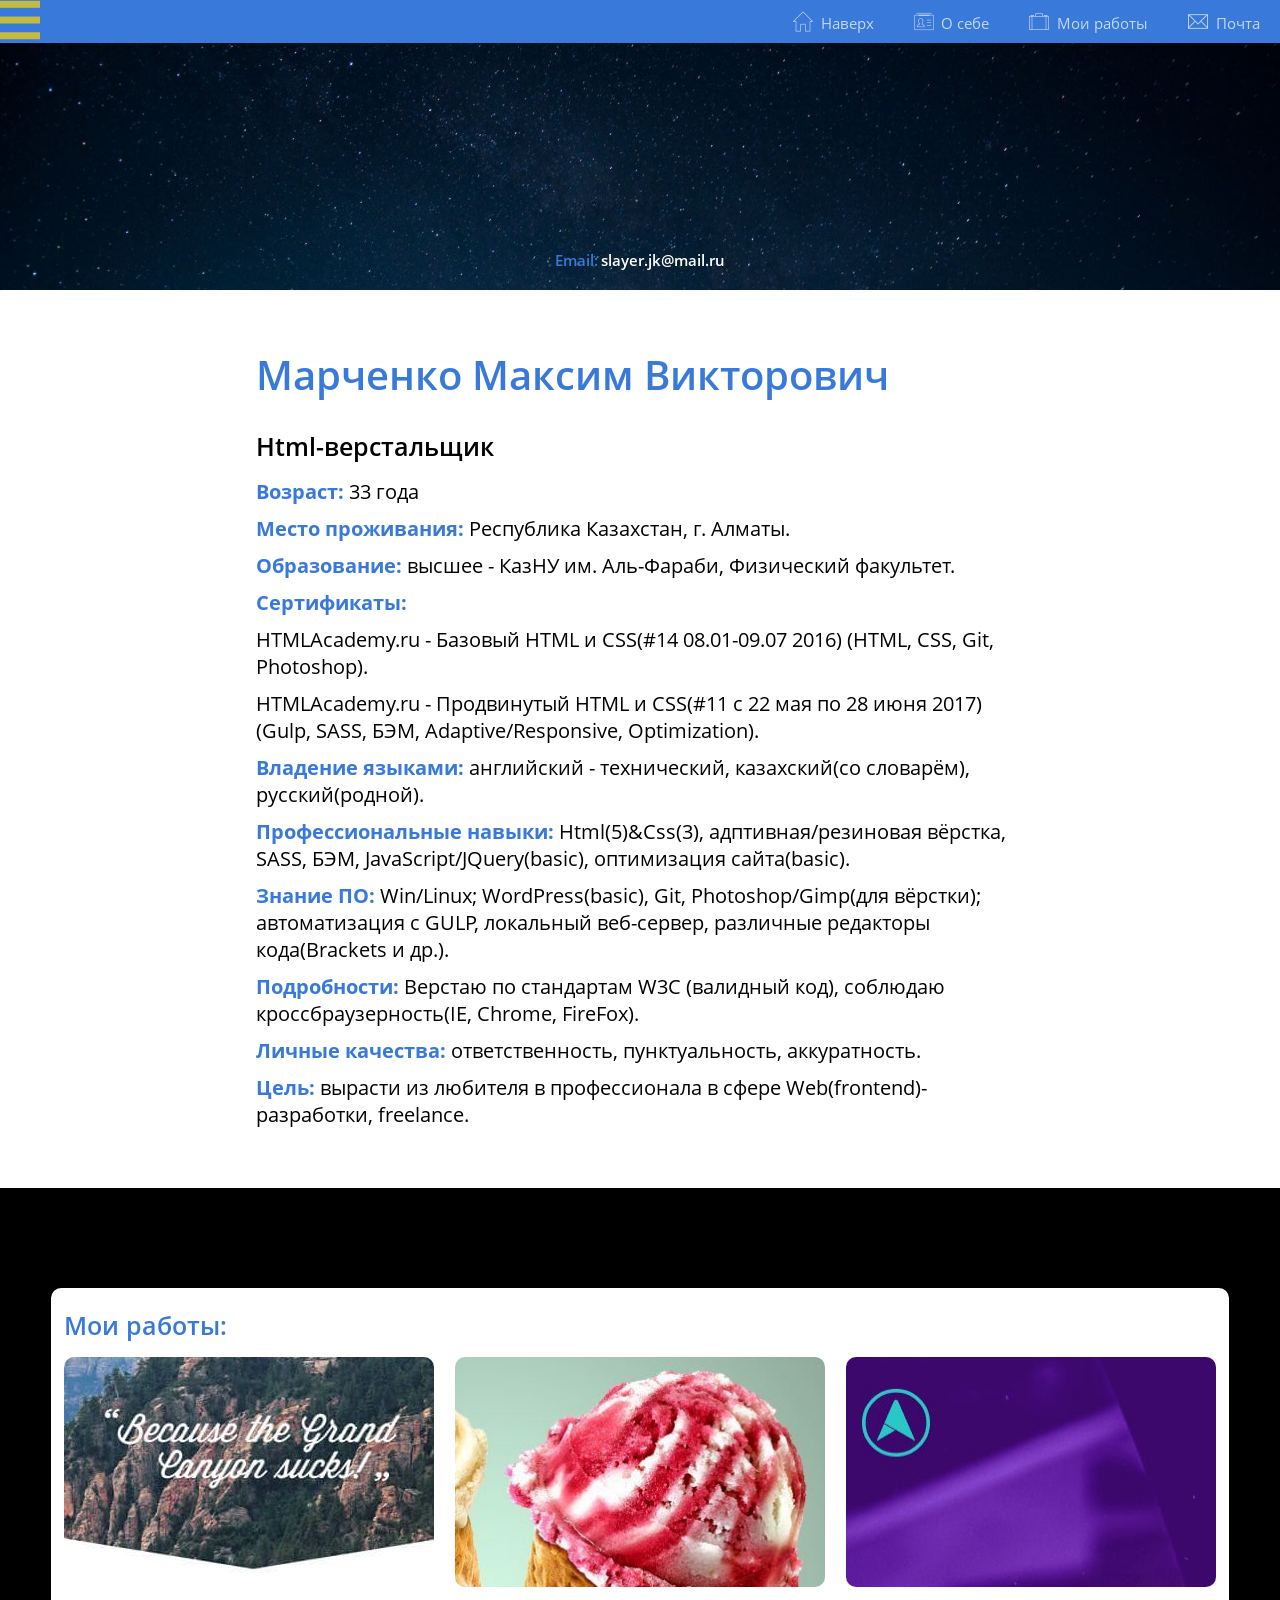
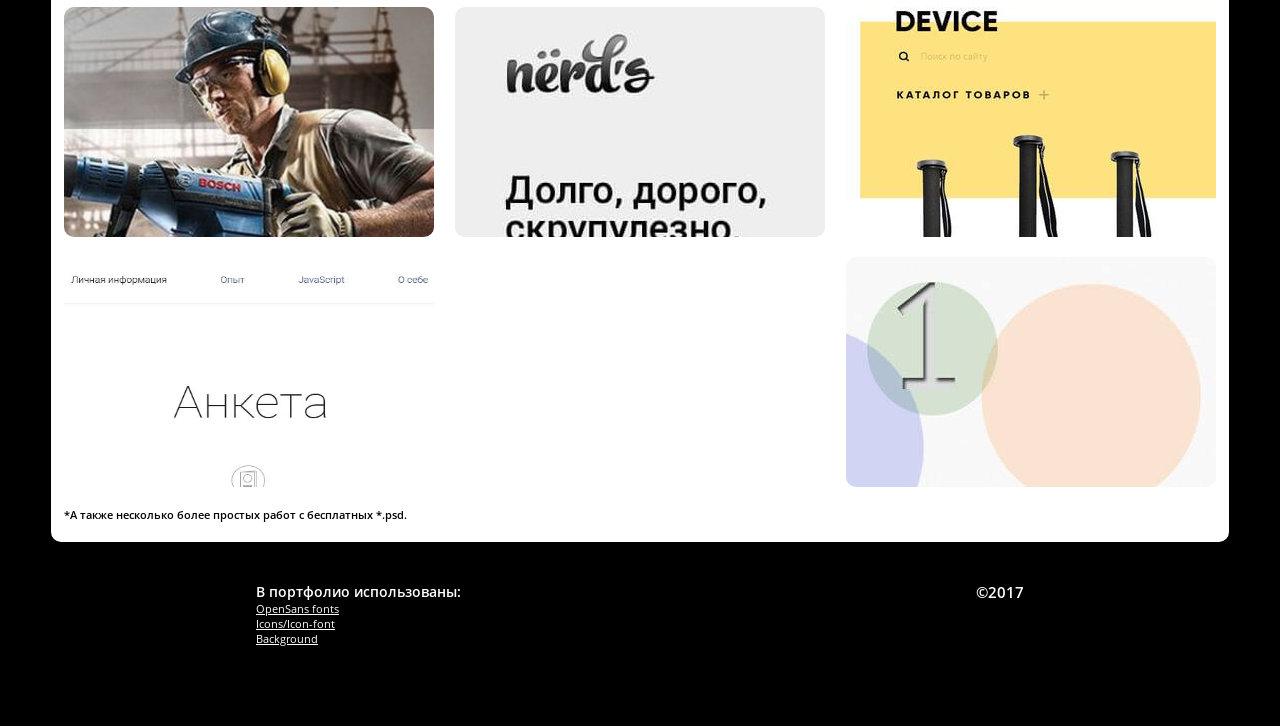
==== commit 99e6ed3d: "Minor addings in index." ====
--- a/index.html
+++ b/index.html
@@ -32,9 +32,9 @@
     <div class="toggle-header-menu__btn">
       <svg version="1.0" id="toggle-menu" xmlns="http://www.w3.org/2000/svg" xmlns:xlink="http://www.w3.org/1999/xlink" x="0px" y="0px" width="40" height="40" viewBox="0 0 22.928 21.982" enable-background="new 0 0 22.928 21.982" xml:space="preserve">
         <g>
-          <rect width="40" height="4" fill="gold"/>
-          <rect y="9.009" width="40" height="4" fill="gold"/>
-          <rect y="18.018" width="40" height="4" fill="gold"/>
+          <rect width="40" height="4" fill="gold" fill-opacity="0.7"/>
+          <rect y="9.009" width="40" height="4" fill="gold" fill-opacity="0.7"/>
+          <rect y="18.018" width="40" height="4" fill="gold" fill-opacity="0.7"/>
         </g>
       </svg>
     </div>
@@ -88,6 +88,13 @@
         <span class="colored-text1 about-me__span">Образование:</span> высшее - КазНУ им. Аль-Фараби, Физический факультет.
       </p>
       <p class="about-me__text">
+        <span class="colored-text1 about-me__span">Сертификаты:</span>
+         <ul>
+           <li class="about-me__text">HTMLAcademy.ru -    Базовый HTML и CSS(#14 08.01-09.07 2016) (HTML, CSS, Git, Photoshop).</li>
+           <li class="about-me__text">HTMLAcademy.ru - Продвинутый HTML и CSS(#11 c 22 мая по 28 июня 2017) (Gulp, SASS, БЭМ, Adaptive/Responsive, Optimization).</li>
+         </ul>
+      </p>
+      <p class="about-me__text">
         <span class="colored-text1 about-me__span">Владение языками:</span> английский - технический, казахский(со словарём), русский(родной).
       </p>
       <p class="about-me__text">
@@ -193,7 +200,7 @@
             <p class="my-works__work-description">
               Двухстраничный сайт(index/catalog) интернет-магазина.
               <br>Adaptive/Responsive: <span class="colored-text1">none(fixed, 1160px)</span>.
-              <br>Курсовая работа.
+              <br>Курсовая работа базового интенсива(#14 08.01-09.07 2016).
               <br>Свёрстано с макета HTMLAcademy.ru.
             </p>
             <div class="my-works__work-links">
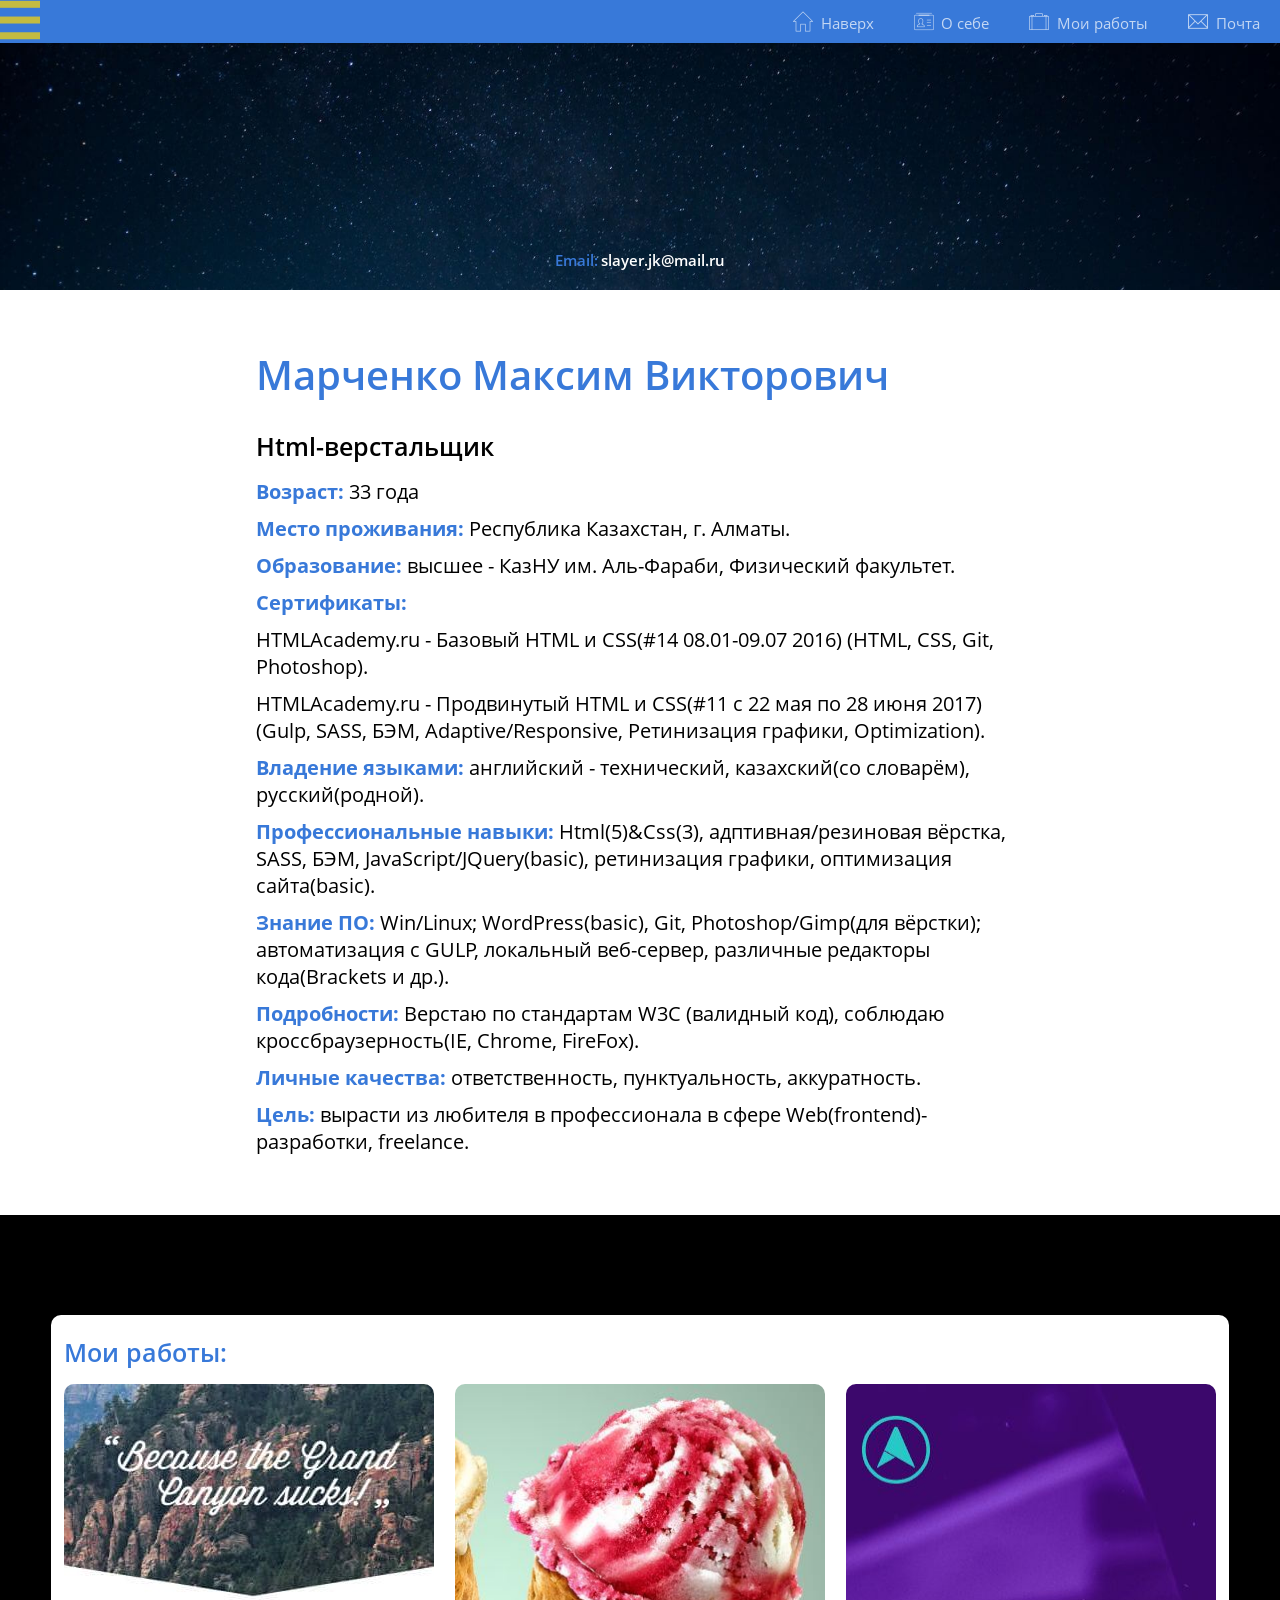
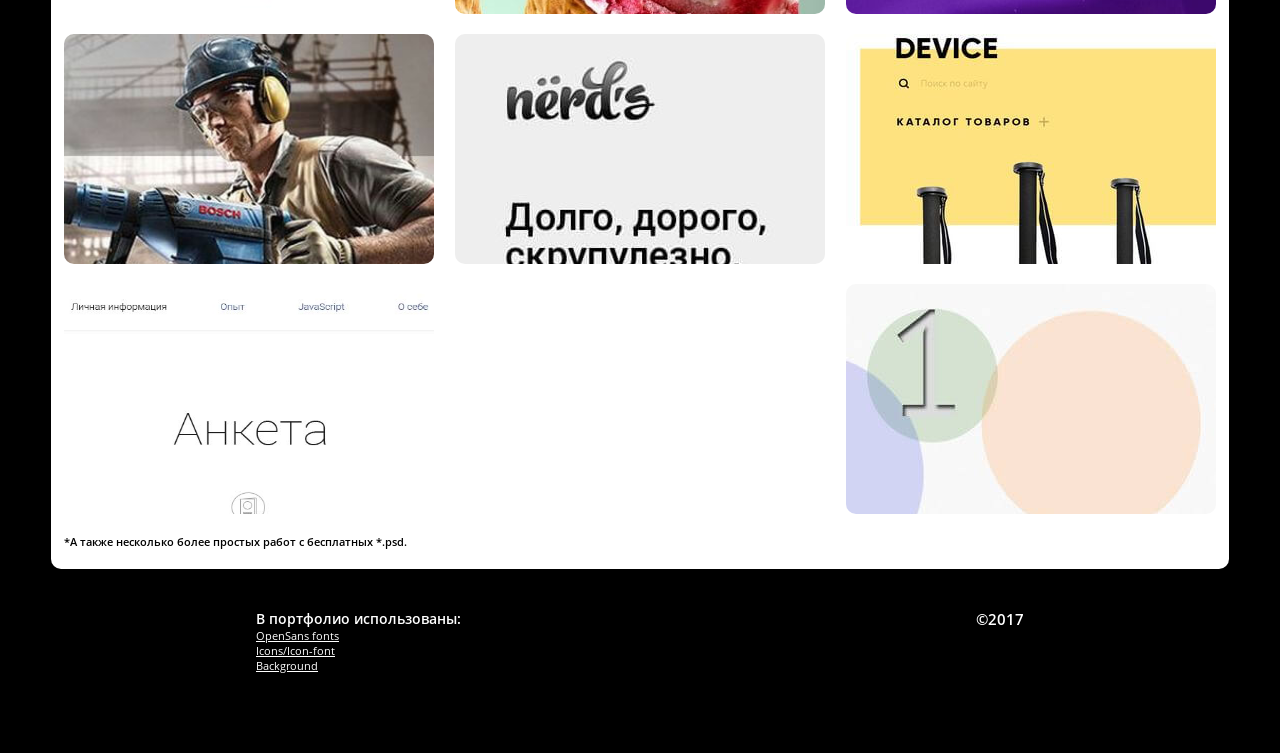
==== commit d2628799: "Minor addings in index." ====
--- a/index.html
+++ b/index.html
@@ -91,14 +91,14 @@
         <span class="colored-text1 about-me__span">Сертификаты:</span>
          <ul>
            <li class="about-me__text">HTMLAcademy.ru -    Базовый HTML и CSS(#14 08.01-09.07 2016) (HTML, CSS, Git, Photoshop).</li>
-           <li class="about-me__text">HTMLAcademy.ru - Продвинутый HTML и CSS(#11 c 22 мая по 28 июня 2017) (Gulp, SASS, БЭМ, Adaptive/Responsive, Optimization).</li>
+           <li class="about-me__text">HTMLAcademy.ru - Продвинутый HTML и CSS(#11 c 22 мая по 28 июня 2017) (Gulp, SASS, БЭМ, Adaptive/Responsive, Ретинизация графики, Optimization).</li>
          </ul>
       </p>
       <p class="about-me__text">
         <span class="colored-text1 about-me__span">Владение языками:</span> английский - технический, казахский(со словарём), русский(родной).
       </p>
       <p class="about-me__text">
-        <span class="colored-text1 about-me__span">Профессиональные навыки:</span> Html(5)&Css(3), адптивная/резиновая вёрстка, SASS, БЭМ, JavaScript/JQuery(basic), оптимизация сайта(basic).
+        <span class="colored-text1 about-me__span">Профессиональные навыки:</span> Html(5)&Css(3), адптивная/резиновая вёрстка, SASS, БЭМ, JavaScript/JQuery(basic), ретинизация графики, оптимизация сайта(basic).
       </p>
       <p class="about-me__text">
         <span class="colored-text1 about-me__span">Знание ПО:</span> Win/Linux; WordPress(basic), Git, Photoshop/Gimp(для вёрстки); автоматизация с GULP, локальный веб-сервер, различные редакторы кода(Brackets и др.).
@@ -124,7 +124,7 @@
             <h3 class="my-works__work-title">HTML Academy - Sedona</h3>
             <p class="my-works__work-description">
               Трёхстраничный (index/media/form) туристический сайт.
-              <br>Responsive: <span class="colored-text1">Responsive(320px-1200px).</span>.
+              <br>Responsive: <span class="colored-text1">Responsive(320px-1200px), retina(2x).</span>.
               <br>Курсовая работа Продвинутого интенсива(№11 c 22 мая по 28 июня 2017) HTMLAcademy.ru.
             </p>
             <div class="my-works__work-links">
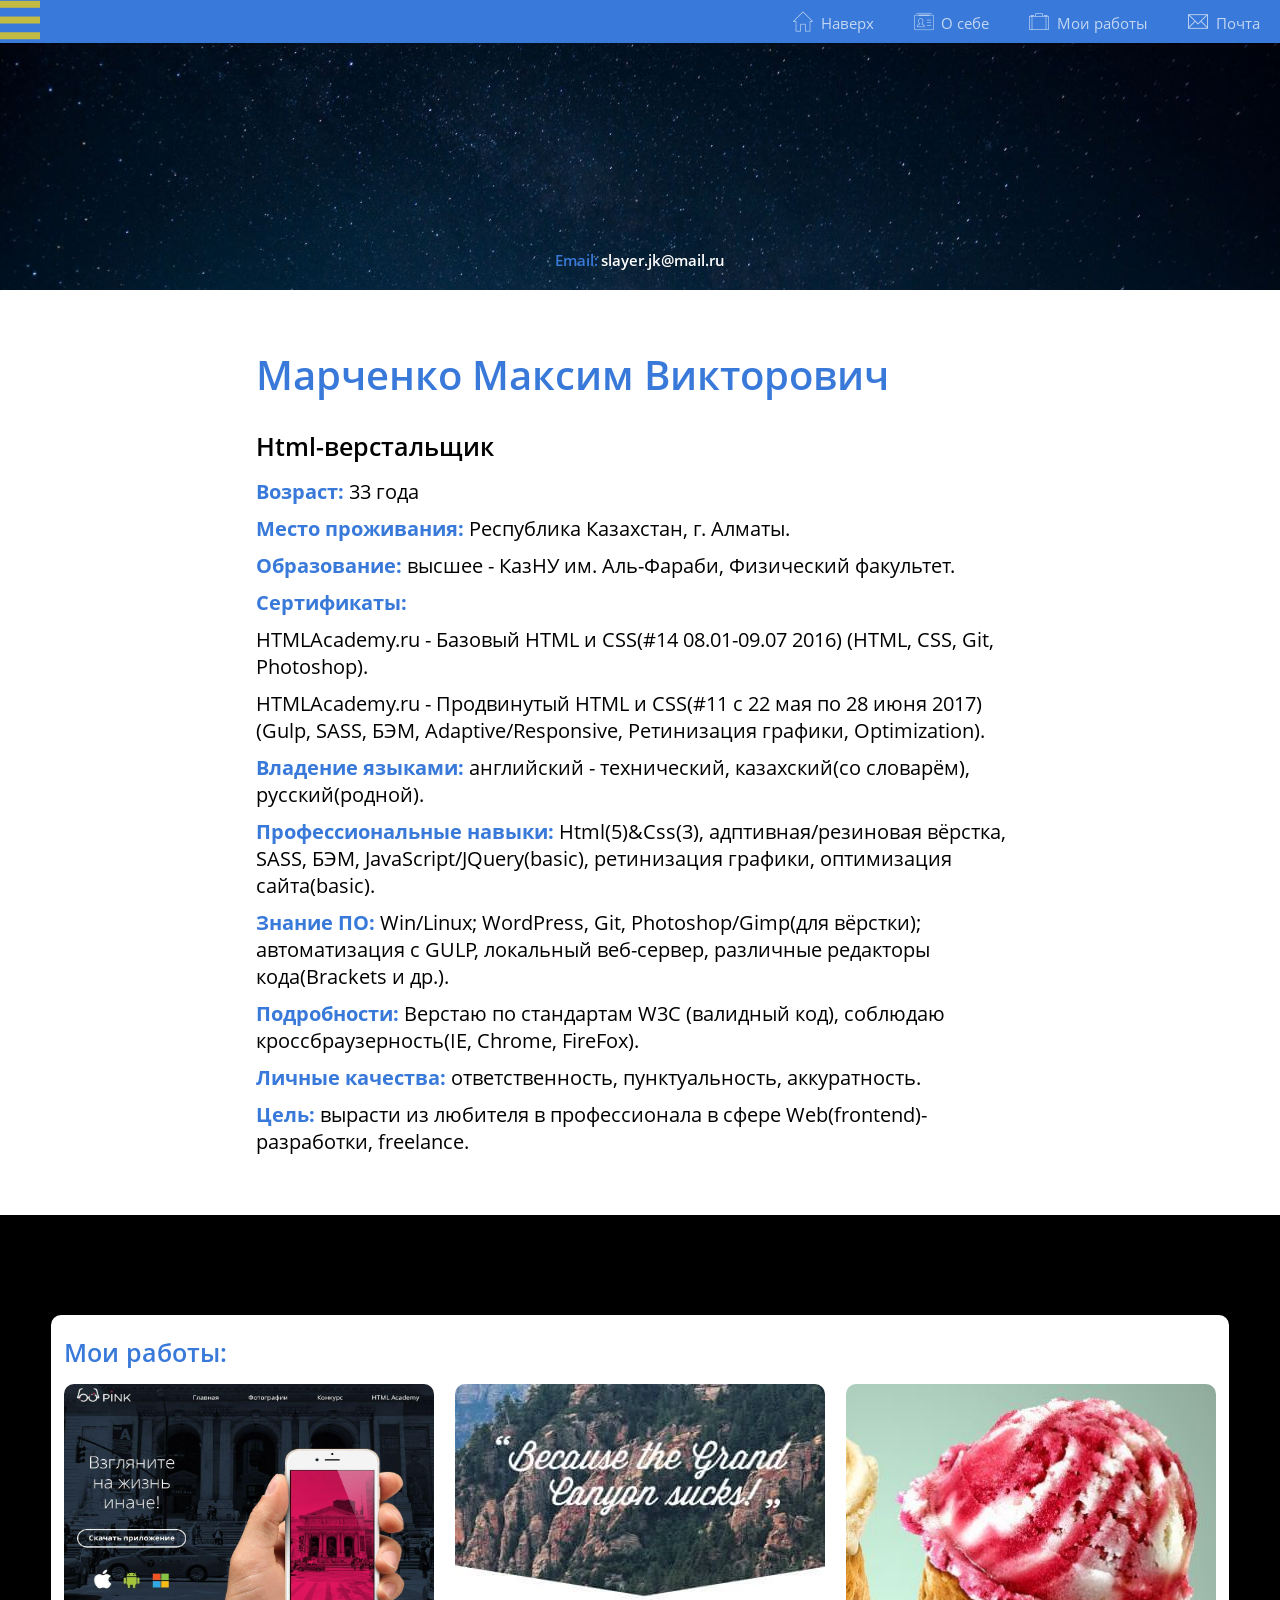
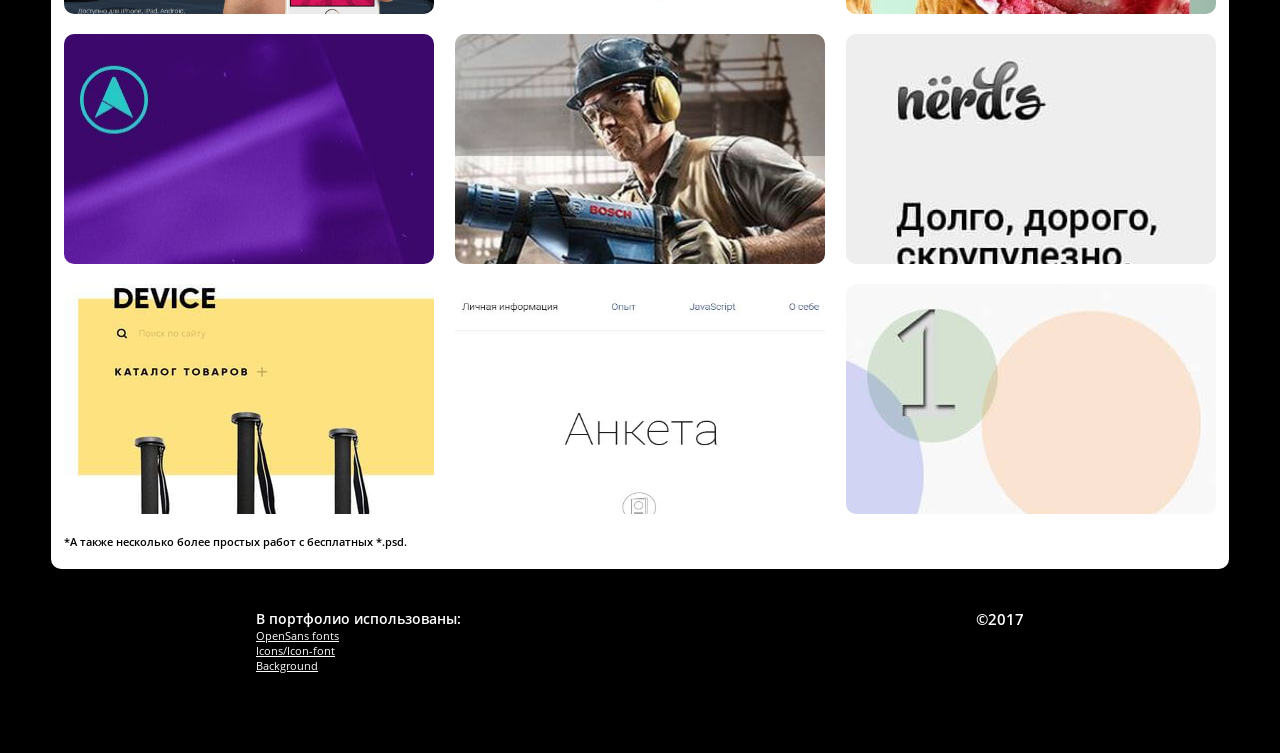
==== commit b20b4e4e: "[+]Added HTMLAcademy-Pink project." ====
--- a/index.html
+++ b/index.html
@@ -101,7 +101,7 @@
         <span class="colored-text1 about-me__span">Профессиональные навыки:</span> Html(5)&Css(3), адптивная/резиновая вёрстка, SASS, БЭМ, JavaScript/JQuery(basic), ретинизация графики, оптимизация сайта(basic).
       </p>
       <p class="about-me__text">
-        <span class="colored-text1 about-me__span">Знание ПО:</span> Win/Linux; WordPress(basic), Git, Photoshop/Gimp(для вёрстки); автоматизация с GULP, локальный веб-сервер, различные редакторы кода(Brackets и др.).
+        <span class="colored-text1 about-me__span">Знание ПО:</span> Win/Linux; WordPress, Git, Photoshop/Gimp(для вёрстки); автоматизация с GULP, локальный веб-сервер, различные редакторы кода(Brackets и др.).
       </p>
       <p class="about-me__text">
         <span class="colored-text1 about-me__span">Подробности:</span> Верстаю по стандартам W3C (валидный код), соблюдаю кроссбраузерность(IE, Chrome, FireFox).
@@ -119,12 +119,32 @@
     <div class="container container_my-works">
       <h2 class="about-me__prof about-me__prof_works">Мои работы:</h2>
       <div class="my-works__wrapper">
+
+      <div class="my-works__work">
+          <div class="my-works__work-overlay">
+            <h3 class="my-works__work-title">HTML Academy - Pink</h3>
+            <p class="my-works__work-description">
+              Трёхстраничный (index/media/form) сайт, посвященный мобильному приложению.
+              <br>Responsive: <span class="colored-text1">Responsive(320px-1200px), retina(2x).</span>.
+              <br>Technologies: <span class="colored-text1">JS, БЭМ, Gulp</span>
+              <br>Свёрстано с макета HTMLAcademy.ru.
+            </p>
+            <div class="my-works__work-links">
+              <a href="works/htmlacademy-pink/index.html" class="my-works__work-link">Index</a>
+              <a href="works/htmlacademy-pink/pink-media.html" class="my-works__work-link">Media</a>
+              <a href="works/htmlacademy-pink/pink-contest.html" class="my-works__work-link">Form</a>
+            </div>
+          </div>
+          <img class="my-works__work-img" src="img/my-works__pink.jpg" width="370" height="250" alt="Htmlacademy.ru-Pink">
+        </div>
+
         <div class="my-works__work">
           <div class="my-works__work-overlay">
             <h3 class="my-works__work-title">HTML Academy - Sedona</h3>
             <p class="my-works__work-description">
               Трёхстраничный (index/media/form) туристический сайт.
               <br>Responsive: <span class="colored-text1">Responsive(320px-1200px), retina(2x).</span>.
+              <br>Technologies: <span class="colored-text1">JS, БЭМ, Gulp</span>
               <br>Курсовая работа Продвинутого интенсива(№11 c 22 мая по 28 июня 2017) HTMLAcademy.ru.
             </p>
             <div class="my-works__work-links">
@@ -135,12 +155,14 @@
           </div>
           <img class="my-works__work-img" src="img/my-works__sedona.jpg" width="370" height="250" alt="Htmlacademy.ru-Glacy">
         </div>
+
         <div class="my-works__work">
           <div class="my-works__work-overlay">
             <h3 class="my-works__work-title">HTML Academy - Glacy</h3>
             <p class="my-works__work-description">
               Двухстраничный сайт(index/catalog) интернет-магазина.
               <br>Adaptive/Responsive: <span class="colored-text1">adaptive(1200px-900px).</span>.
+              <br>Technologies: <span class="colored-text1">JS</span>
               <br>Свёрстано с макета HTMLAcademy.ru.
             </p>
             <div class="my-works__work-links">
@@ -150,6 +172,7 @@
           </div>
           <img class="my-works__work-img" src="img/my-works__glacy.jpg" width="370" height="250" alt="Htmlacademy.ru-Glacy">
         </div>
+
         <div class="my-works__work">
           <div class="my-works__work-overlay">
             <h3 class="my-works__work-title">Free psd - Eclipse</h3>
@@ -164,12 +187,14 @@
           </div>
           <img class="my-works__work-img" src="img/my-works__eclipse.jpg" width="370" height="250" alt="Htmlacademy.ru-Technomart">
         </div>
+
         <div class="my-works__work">
           <div class="my-works__work-overlay">
             <h3 class="my-works__work-title">HTMLAcademy-Technomart</h3>
             <p class="my-works__work-description">
               Двухстраничный сайт(index/catalog) интернет-магазина.
               <br>Adaptive/Responsive: <span class="colored-text1">none(fixed, 960px)</span>.
+              <br>Technologies: <span class="colored-text1">JS</span>
               <br>Свёрстано с макета HTMLAcademy.ru.
             </p>
             <div class="my-works__work-links">
@@ -179,12 +204,14 @@
           </div>
           <img class="my-works__work-img" src="img/my-works__technomart.jpg" width="370" height="250" alt="Htmlacademy.ru-Technomart">
         </div>
+
         <div class="my-works__work">
           <div class="my-works__work-overlay">
             <h3 class="my-works__work-title">HTMLAcademy-Nerds</h3>
             <p class="my-works__work-description">
               Двухстраничный сайт(index/catalog) интернет-магазина.
               <br>Adaptive/Responsive: <span class="colored-text1">none(fixed, 880px)</span>.
+              <br>Technologies: <span class="colored-text1">JS</span>
               <br>Свёрстано с макета HTMLAcademy.ru.
             </p>
             <div class="my-works__work-links">
@@ -194,12 +221,14 @@
           </div>
           <img class="my-works__work-img" src="img/my-works__nerds.jpg" width="370" height="250" alt="HTMLAcademy-Nerds">
         </div>
+
         <div class="my-works__work">
           <div class="my-works__work-overlay">
             <h3 class="my-works__work-title">Htmlacademy.ru-Device</h3>
             <p class="my-works__work-description">
               Двухстраничный сайт(index/catalog) интернет-магазина.
-              <br>Adaptive/Responsive: <span class="colored-text1">none(fixed, 1160px)</span>.
+              <br>Adaptive/Responsive: <span class="colored-text1">none(fixed, 1160px)S</span>.
+              <br>Technologies: <span class="colored-text1">JS</span>
               <br>Курсовая работа базового интенсива(#14 08.01-09.07 2016).
               <br>Свёрстано с макета HTMLAcademy.ru.
             </p>
@@ -210,12 +239,14 @@
           </div>
           <img class="my-works__work-img" src="img/my-works__device.jpg" width="370" height="250" alt="Htmlacademy.ru-Device">
         </div>
+
         <div class="my-works__work">
           <div class="my-works__work-overlay">
             <h3 class="my-works__work-title">One-Page.kz test-project</h3>
             <p class="my-works__work-description">
               Одностраничный сайт-анкета(заполненный моими данными). Тестовое задание на должность «HTML верстальщик» в компании One-Page.kz.
               <br>Adaptive/Responsive: <span class="colored-text1">responsive(320+)</span>.
+              <br>Technologies: <span class="colored-text1">JS, БЭМ, Gulp</span>
             </p>
             <div class="my-works__work-links">
               <a href="works/one-page-test/index.html" class="my-works__work-link">Index</a>
@@ -223,12 +254,14 @@
           </div>
           <img class="my-works__work-img" src="img/my-works__one-page-test.jpg" width="370" height="250" alt="PixelPlus test-project">
         </div>
+
         <div class="my-works__work">
           <div class="my-works__work-overlay">
             <h3 class="my-works__work-title">PixelPlus test-project</h3>
             <p class="my-works__work-description">
               Тестовое задание на должность «WEB разработчик, HTML верстальщик» в компании Пиксель Плюс - 3 уровень сложности.
               <br>Adaptive/Responsive: <span class="colored-text1">responsive</span>.
+              <br>Technologies: <span class="colored-text1">JS</span>
               <br><a class="my-works__work-link" href="http://www.pixelplus.ru/test/lvl3/pixelplus.ru-test-v3.psd">Ссылка на макет</a>
             </p>
             <div class="my-works__work-links">
